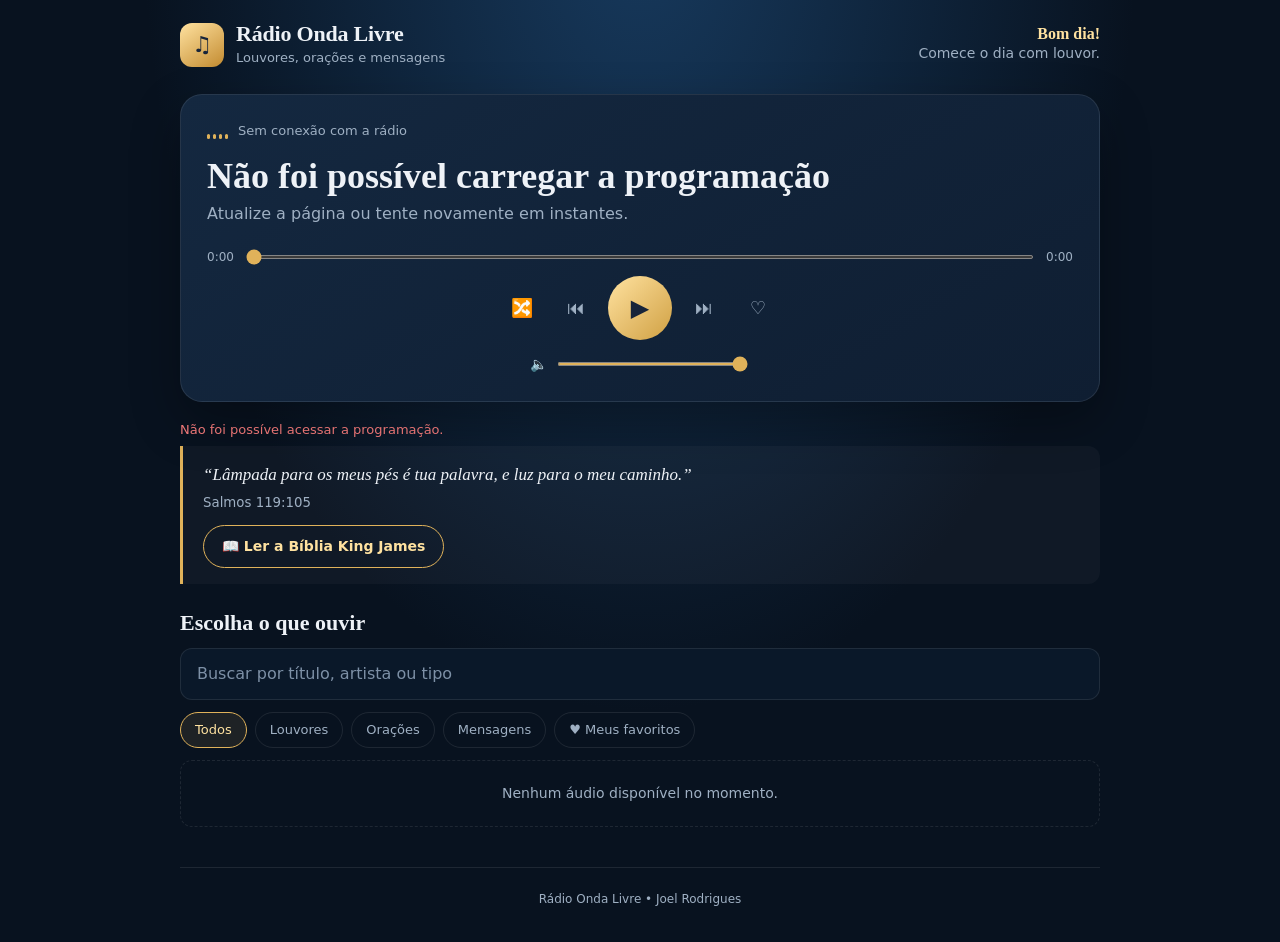
==== index.html @ a930288d "Update index.html" ====
<!DOCTYPE html>
<html lang="pt-BR">
<head>
<meta charset="UTF-8">
<meta name="viewport" content="width=device-width, initial-scale=1">
<title>Rádio Onda Livre</title>
<meta name="description" content="Rádio Onda Livre — louvores, orações e mensagens para fortalecer sua fé.">
<meta name="theme-color" content="#08121f">
<style>
:root{--bg:#08121f;--card:#0f1e32;--card2:#142840;--line:rgba(255,255,255,.09);--gold:#e0b25a;--gold2:#ffe2a0;--text:#eef2f7;--mute:#9fb0c3;--ok:#65dfa4;--err:#ff8080;--serif:Georgia,"Times New Roman",serif}
*{box-sizing:border-box}
html{scroll-behavior:smooth}
body{margin:0;background:radial-gradient(ellipse at 50% -10%,#173a5e 0,transparent 55%),var(--bg);color:var(--text);font:16px/1.5 system-ui,-apple-system,"Segoe UI",Roboto,Arial,sans-serif;min-height:100vh}
button,input{font:inherit;color:inherit}
button{cursor:pointer;border:0;background:none}
:focus-visible{outline:2px solid var(--gold2);outline-offset:3px}
.wrap{width:min(920px,calc(100% - 28px));margin:0 auto}
header{display:flex;align-items:center;justify-content:space-between;gap:12px;padding:22px 0 8px}
.marca{display:flex;align-items:center;gap:12px}
.logo{width:44px;height:44px;border-radius:12px;display:grid;place-items:center;background:linear-gradient(145deg,var(--gold2),#c38b30);color:#17243a;font-size:22px}
h1{margin:0;font:700 22px/1.1 var(--serif);letter-spacing:-.2px}
.sub{margin:2px 0 0;color:var(--mute);font-size:13px}
.saudacao{color:var(--mute);font-size:14px;text-align:right}
.saudacao b{display:block;color:var(--gold2);font:700 16px var(--serif)}

.player{position:relative;overflow:hidden;margin:18px 0;padding:26px;border:1px solid var(--line);border-radius:22px;background:linear-gradient(150deg,var(--card2),var(--card));box-shadow:0 20px 50px rgba(0,0,0,.3)}
.status{display:flex;align-items:center;gap:10px;color:var(--mute);font-size:13px}
.eq{display:flex;align-items:flex-end;gap:3px;height:18px}
.eq i{width:3px;height:30%;background:var(--gold);border-radius:2px}
.tocando .eq i{animation:eq 1s ease-in-out infinite}
.eq i:nth-child(2){animation-delay:-.4s!important}.eq i:nth-child(3){animation-delay:-.8s!important}.eq i:nth-child(4){animation-delay:-.2s!important}
@keyframes eq{50%{height:100%}}
.titulo{margin:16px 0 4px;font:700 clamp(24px,5vw,36px)/1.15 var(--serif);overflow-wrap:anywhere}
.artista{margin:0;color:var(--mute)}
.barra{display:flex;align-items:center;gap:10px;margin:22px 0 6px;color:var(--mute);font-size:12px;font-variant-numeric:tabular-nums}
input[type=range]{flex:1;height:4px;accent-color:var(--gold);cursor:pointer}
.controles{display:flex;align-items:center;justify-content:center;gap:10px;margin-top:10px}
.ic{width:44px;height:44px;border-radius:50%;display:grid;place-items:center;font-size:18px;color:var(--mute);transition:background .15s,color .15s}
.ic:hover{background:rgba(255,255,255,.07);color:var(--text)}
.ic.on{color:var(--gold2)}
.play{width:64px;height:64px;font-size:24px;color:#17243a;background:linear-gradient(135deg,var(--gold2),#d0a043)}
.play:hover{background:linear-gradient(135deg,#fff0c4,var(--gold));color:#17243a}
.vol{display:flex;align-items:center;gap:8px;max-width:220px;margin:14px auto 0;color:var(--mute);font-size:14px}
.aviso{display:none;margin-top:18px;padding:14px;border:1px solid rgba(224,178,90,.4);border-radius:12px;background:rgba(224,178,90,.08);font-size:14px;text-align:center}
.aviso.on{display:block}
.btn{padding:10px 18px;border-radius:999px;font-weight:700;color:#17243a;background:linear-gradient(135deg,var(--gold2),#d0a043)}
.aviso .btn{display:block;margin:10px auto 0}
.msg{min-height:20px;margin:0 0 6px;font-size:13px;color:var(--mute)}.msg.erro{color:var(--err)}

.versiculo{margin:0 0 26px;padding:16px 20px;border-left:3px solid var(--gold);background:rgba(255,255,255,.03);border-radius:0 12px 12px 0}
.versiculo p{margin:0;font:italic 17px/1.5 var(--serif)}
.versiculo small{display:block;margin-top:6px;color:var(--mute)}
.btn-biblia{display:inline-block;margin-top:12px;padding:10px 18px;border:1px solid var(--gold);border-radius:999px;color:var(--gold2);font-weight:700;font-size:14px;text-decoration:none;transition:background .15s,color .15s}
.btn-biblia:hover{background:var(--gold);color:#17243a}

.biblioteca h2{margin:0 0 12px;font:700 22px var(--serif)}
.busca{width:100%;padding:13px 16px;border:1px solid var(--line);border-radius:12px;background:#0a1829}
.busca::placeholder{color:#7d90a6}
.chips{display:flex;gap:8px;flex-wrap:wrap;margin:12px 0}
.chip{padding:7px 14px;border:1px solid var(--line);border-radius:999px;color:var(--mute);font-size:13px}
.chip.on{border-color:var(--gold);color:var(--gold2);background:rgba(224,178,90,.1)}
.lista{display:grid;gap:6px;margin:0;padding:0;list-style:none}
.item{display:flex;align-items:center;gap:12px;padding:10px 12px;border-radius:12px;border:1px solid transparent}
.item:hover{background:rgba(255,255,255,.04)}
.item.atual{background:rgba(224,178,90,.09);border-color:rgba(224,178,90,.35)}
.item .play-i{width:38px;height:38px;flex:0 0 38px;border-radius:50%;background:rgba(224,178,90,.14);color:var(--gold2);font-size:13px}
.item.atual .play-i{background:var(--gold);color:#17243a}
.txt{flex:1;min-width:0}
.txt strong{display:block;font-size:15px;overflow-wrap:anywhere}
.txt span{display:block;color:var(--mute);font-size:12px;overflow-wrap:anywhere}
.fav{color:var(--mute);font-size:18px;width:36px;height:36px}
.fav.on{color:var(--gold)}
.vazio{padding:22px;border:1px dashed var(--line);border-radius:12px;color:var(--mute);text-align:center;font-size:14px}
footer{margin-top:40px;padding:22px 0 34px;border-top:1px solid var(--line);color:var(--mute);font-size:12px;text-align:center}
@media(max-width:520px){.player{padding:20px}.saudacao{display:none}}
@media(prefers-reduced-motion:reduce){.tocando .eq i{animation:none;height:70%}}
</style>
</head>
<body>
<div class="wrap">
  <header>
    <div class="marca">
      <div class="logo" aria-hidden="true">♫</div>
      <div><h1>Rádio Onda Livre</h1><p class="sub">Louvores, orações e mensagens</p></div>
    </div>
    <div class="saudacao"><b id="saudacao">Olá!</b><span id="sugestao"></span></div>
  </header>

  <main>
    <section class="player" id="player" aria-label="Reprodutor">
      <div class="status"><span class="eq" aria-hidden="true"><i></i><i></i><i></i><i></i></span><span id="estado">Conectando à rádio…</span></div>
      <h2 class="titulo" id="titulo">Preparando a programação…</h2>
      <p class="artista" id="artista">Escolhendo algo especial para você.</p>

      <div class="barra">
        <span id="tAtual">0:00</span>
        <input type="range" id="progresso" min="0" max="100" value="0" step="0.1" aria-label="Progresso do áudio">
        <span id="tTotal">0:00</span>
      </div>

      <div class="controles">
        <button class="ic on" id="btnAleatorio" type="button" aria-label="Ordem aleatória" aria-pressed="true" title="Aleatório">🔀</button>
        <button class="ic" id="btnAnterior" type="button" aria-label="Anterior">⏮</button>
        <button class="ic play" id="btnPlay" type="button" aria-label="Tocar">▶</button>
        <button class="ic" id="btnProximo" type="button" aria-label="Próximo">⏭</button>
        <button class="ic" id="btnFavAtual" type="button" aria-label="Favoritar" title="Favoritar">♡</button>
      </div>
      <label class="vol">🔈 <input type="range" id="volume" min="0" max="1" step="0.05" value="1" aria-label="Volume"></label>

      <div class="aviso" id="aviso" role="status">O navegador pediu uma confirmação para iniciar o som.
        <button class="btn" id="btnAtivar" type="button">Ouvir agora</button>
      </div>
      <audio id="audio" preload="auto"></audio>
    </section>

    <p class="msg" id="msg" role="status" aria-live="polite"></p>

    <aside class="versiculo">
      <p>“Lâmpada para os meus pés é tua palavra, e luz para o meu caminho.”</p>
      <small>Salmos 119:105</small>
      <a class="btn-biblia" href="https://joeldisousa-dot.github.io/bibliakj/" target="_blank" rel="noopener noreferrer">📖 Ler a Bíblia King James</a>
    </aside>

    <section class="biblioteca" aria-label="Biblioteca de áudios">
      <h2>Escolha o que ouvir</h2>
      <input class="busca" id="busca" type="search" placeholder="Buscar por título, artista ou tipo" autocomplete="off" aria-label="Buscar áudios">
      <div class="chips" id="chips">
        <button class="chip on" type="button" data-f="todos">Todos</button>
        <button class="chip" type="button" data-f="musica">Louvores</button>
        <button class="chip" type="button" data-f="oracao">Orações</button>
        <button class="chip" type="button" data-f="mensagem">Mensagens</button>
        <button class="chip" type="button" data-f="fav">♥ Meus favoritos</button>
      </div>
      <ul class="lista" id="lista"><li class="vazio">Carregando áudios…</li></ul>
    </section>
  </main>

  <footer>Rádio Onda Livre • Joel Rodrigues</footer>
</div>

<script>
"use strict";
const URL_API = "https://script.google.com/macros/s/AKfycbxhGy5lnk2Y1dIdpKEzZMvjmAFoS-oql8m-Eh6ZuwatyvRleaaqUbBvfkv825EbWWdC7g/exec";
const $ = id => document.getElementById(id);
const audio = $("audio");

let lista = [], atual = -1, filtro = "todos", aleatorio = true;
let historico = [], restantes = [], falhas = 0, hb = null, tocouAlgo = false;

/* ---------- Utilidades ---------- */
const norm = v => String(v ?? "").normalize("NFD").replace(/[\u0300-\u036f]/g, "").trim().toLowerCase();
const esc = v => String(v ?? "").replace(/[&<>"']/g, c => ({"&":"&amp;","<":"&lt;",">":"&gt;",'"':"&quot;","'":"&#39;"}[c]));
const pick = (o, nomes, pad) => { for (const n of nomes) if (o && o[n] != null && String(o[n]).trim() !== "") return o[n]; return pad; };
const fmt = s => isFinite(s) ? Math.floor(s / 60) + ":" + String(Math.floor(s % 60)).padStart(2, "0") : "0:00";
const status = (t, tipo) => { $("msg").textContent = t || ""; $("msg").className = "msg" + (tipo ? " " + tipo : ""); };

function guardar(chave, valor) { try { localStorage.setItem(chave, JSON.stringify(valor)); } catch (e) {} }
function ler(chave, pad) { try { const v = localStorage.getItem(chave); return v == null ? pad : JSON.parse(v); } catch (e) { return pad; } }

let favoritos = new Set(ler("rol_fav", []));
const sessao = (() => { try { let s = sessionStorage.getItem("rol_sessao"); if (!s) { s = "sessao_" + Date.now().toString(36) + Math.random().toString(36).slice(2, 8); sessionStorage.setItem("rol_sessao", s); } return s; } catch (e) { return "sessao_" + Date.now().toString(36); } })();

/* ---------- Saudação dinâmica ---------- */
(function saudar() {
  const h = new Date().getHours();
  const [oi, dica] = h < 5 ? ["Boa madrugada", "Um momento de paz na madrugada."]
    : h < 12 ? ["Bom dia", "Comece o dia com louvor."]
    : h < 18 ? ["Boa tarde", "Uma pausa para renovar a fé."]
    : ["Boa noite", "Feche o dia em oração."];
  $("saudacao").textContent = oi + "!";
  $("sugestao").textContent = dica;
})();

/* ---------- API (JSONP) ---------- */
function api(acao, params, ok, fail) {
  const cb = "cb_" + Date.now() + "_" + Math.random().toString(36).slice(2, 7);
  const s = document.createElement("script");
  const q = new URLSearchParams({ acao, callback: cb, ...params });
  let fim = false;
  const limpar = () => { clearTimeout(t); s.remove(); delete window[cb]; };
  const t = setTimeout(() => { if (!fim) { fim = true; limpar(); fail && fail(new Error("Tempo esgotado ao consultar a programação.")); } }, 15000);
  window[cb] = r => { if (fim) return; fim = true; limpar(); ok && ok(r); };
  s.onerror = () => { if (fim) return; fim = true; limpar(); fail && fail(new Error("Não foi possível acessar a programação.")); };
  s.src = URL_API + (URL_API.includes("?") ? "&" : "?") + q;
  document.head.appendChild(s);
}
function evento(ev, item) {
  api("registrarEvento", { id: sessao, evento: ev, audioId: item ? item.id : "", titulo: item ? item.titulo : "Acesso à Rádio Onda Livre", sessao });
}

/* ---------- Dados ---------- */
function categoria(tipo) {
  const c = norm(tipo);
  if (/oracao|prece|intercessao/.test(c)) return "oracao";
  if (/mensagem|pregacao|palavra|estudo|reflexao|sermao/.test(c)) return "mensagem";
  return "musica";
}
function urlAudio(u) {
  u = String(u || "").trim();
  if (!u) return "";
  const m = u.match(/drive\.google\.com\/file\/d\/([^/?]+)/i) || (u.includes("drive.google.com") && u.match(/[?&]id=([^&]+)/i));
  return m ? "https://drive.google.com/uc?export=download&id=" + m[1] : u;
}
function normalizar(it, i) {
  const tipo = String(pick(it, ["Tipo", "tipo", "Categoria", "categoria", "tipoAudio", "tipo_audio"], "Música"));
  const ativo = norm(pick(it, ["Ativo", "ativo", "Status", "status"], "sim"));
  return {
    id: String(pick(it, ["ID", "id", "Codigo", "Código", "codigo", "AudioID", "audioId"], "audio_" + i)),
    titulo: String(pick(it, ["Título", "titulo", "Nome", "nome", "title"], "Áudio " + (i + 1))),
    artista: String(pick(it, ["Artista", "artista", "Autor", "autor", "Cantor", "cantor"], "Rádio Onda Livre")),
    tipo, cat: categoria(tipo),
    url: urlAudio(pick(it, ["URL", "Url", "url", "Link", "link", "Arquivo", "arquivo"], "")),
    ativo: !["nao", "false", "0", "inativo", "inativa", "desativado", "desativada"].includes(ativo),
    ordem: Number(pick(it, ["Ordem", "ordem", "Posição", "posicao"], i))
  };
}
function extrair(r) {
  if (Array.isArray(r)) return r;
  if (!r || typeof r !== "object") return [];
  return [r.playlist, r.dados, r.audios, r.lista, r.resultado, r.data].find(Array.isArray) || [];
}
function carregar() {
  status("Carregando a programação…");
  const usar = r => {
    const itens = extrair(r);
    return itens.length ? (iniciar(itens), true) : false;
  };
  api("playlist", {}, r => { if (!usar(r)) antiga(); }, antiga);
  function antiga() {
    api("listarPlaylist", {}, r => { if (!usar(r)) falhar(new Error("A programação não retornou áudios.")); }, falhar);
  }
}
function falhar(e) {
  $("titulo").textContent = "Não foi possível carregar a programação";
  $("artista").textContent = "Atualize a página ou tente novamente em instantes.";
  $("estado").textContent = "Sem conexão com a rádio";
  $("lista").innerHTML = '<li class="vazio">Nenhum áudio disponível no momento.</li>';
  status(e && e.message, "erro");
}

/* ---------- Início: áudio aleatório ---------- */
function iniciar(itens) {
  lista = itens.map(normalizar).filter(a => a.ativo && a.url).sort((a, b) => a.ordem - b.ordem);
  if (!lista.length) return falhar(new Error("Não há áudios ativos com endereço válido."));
  status("");
  renderizar();
  evento("ACESSO");
  // Começa por um louvor sorteado (se houver); demais seguem a ordem aleatória.
  const musicas = lista.map((a, i) => i).filter(i => lista[i].cat === "musica");
  const base = musicas.length ? musicas : lista.map((a, i) => i);
  tocar(base[Math.floor(Math.random() * base.length)], true);
}

/* ---------- Reprodução ---------- */
function sortearProximo() {
  if (lista.length === 1) return 0;
  if (!restantes.length) restantes = lista.map((a, i) => i).filter(i => i !== atual);
  const k = Math.floor(Math.random() * restantes.length);
  return restantes.splice(k, 1)[0];
}
function tocar(i, auto) {
  if (i < 0 || i >= lista.length) return;
  const it = lista[i];
  if (i !== atual) {
    if (atual >= 0) historico.push(atual);
    if (historico.length > 50) historico.shift();
    restantes = restantes.filter(x => x !== i);
    atual = i;
    audio.src = it.url;
    $("titulo").textContent = it.titulo;
    $("artista").textContent = it.artista + " · " + it.tipo;
    $("progresso").value = 0; $("tAtual").textContent = "0:00"; $("tTotal").textContent = "0:00";
    if ("mediaSession" in navigator) navigator.mediaSession.metadata = new MediaMetadata({ title: it.titulo, artist: it.artista, album: "Rádio Onda Livre" });
    marcar();
  }
  $("estado").textContent = "Iniciando…";
  const p = audio.play();
  if (p && p.then) p.then(() => {
    $("aviso").classList.remove("on");
    if (!tocouAlgo || !auto) evento("PLAY", it);
    tocouAlgo = true;
  }).catch(() => {
    $("aviso").classList.add("on");
    $("estado").textContent = auto ? "Toque para começar a ouvir" : "Não foi possível iniciar o áudio";
    esperarGesto();
  });
}
function proximo() {
  if (!lista.length) return;
  tocar(aleatorio ? sortearProximo() : (atual + 1) % lista.length, false);
}
function anterior() {
  if (!lista.length) return;
  if (audio.currentTime > 4) { audio.currentTime = 0; return; }
  const h = historico.pop();
  if (h != null) { const cur = atual; atual = -1; tocar(h, false); restantes.push(cur); historico.pop(); }
  else tocar((atual - 1 + lista.length) % lista.length, false);
}
// Se o navegador bloquear o autoplay, o primeiro toque em qualquer lugar inicia a rádio.
function esperarGesto() {
  const go = e => {
    if (e.target.closest && e.target.closest("#player,.chip,.item,input,a")) { if (e.target.closest("#player")) {} }
    document.removeEventListener("pointerdown", go, true);
    document.removeEventListener("keydown", go, true);
    if (audio.paused && !tocouAlgo && atual >= 0) audio.play().then(() => { $("aviso").classList.remove("on"); tocouAlgo = true; evento("PLAY", lista[atual]); }).catch(() => {});
  };
  document.addEventListener("pointerdown", go, true);
  document.addEventListener("keydown", go, true);
}

/* ---------- Interface ---------- */
function marcar() {
  document.querySelectorAll(".item").forEach(li => {
    const on = Number(li.dataset.i) === atual;
    li.classList.toggle("atual", on);
    li.querySelector(".play-i").textContent = on && !audio.paused ? "❚❚" : "▶";
  });
  const fav = atual >= 0 && favoritos.has(lista[atual].id);
  $("btnFavAtual").textContent = fav ? "♥" : "♡";
  $("btnFavAtual").classList.toggle("on", fav);
}
function renderizar() {
  const termo = norm($("busca").value);
  const itens = lista.map((a, i) => ({ a, i })).filter(({ a }) =>
    (filtro === "todos" || (filtro === "fav" ? favoritos.has(a.id) : a.cat === filtro)) &&
    (!termo || norm(a.titulo + " " + a.artista + " " + a.tipo).includes(termo)));
  $("lista").innerHTML = itens.length ? itens.map(({ a, i }) => `
    <li class="item" data-i="${i}">
      <button class="play-i" type="button" data-play="${i}" aria-label="Tocar ${esc(a.titulo)}">▶</button>
      <div class="txt"><strong>${esc(a.titulo)}</strong><span>${esc(a.artista)} · ${esc(a.tipo)}</span></div>
      <button class="fav ${favoritos.has(a.id) ? "on" : ""}" type="button" data-fav="${i}" aria-label="Favoritar ${esc(a.titulo)}">${favoritos.has(a.id) ? "♥" : "♡"}</button>
    </li>`).join("")
    : `<li class="vazio">${filtro === "fav" ? "Toque no ♡ de um áudio para guardá-lo aqui." : "Nenhum áudio encontrado."}</li>`;
  marcar();
}
function alternarFav(i) {
  const id = lista[i].id;
  favoritos.has(id) ? favoritos.delete(id) : favoritos.add(id);
  guardar("rol_fav", [...favoritos]);
  renderizar();
}

$("lista").addEventListener("click", e => {
  const p = e.target.closest("[data-play]"), f = e.target.closest("[data-fav]");
  if (f) return alternarFav(Number(f.dataset.fav));
  if (p) {
    const i = Number(p.dataset.play);
    i === atual && !audio.paused ? audio.pause() : tocar(i, false);
  }
});
$("chips").addEventListener("click", e => {
  const c = e.target.closest("[data-f]"); if (!c) return;
  filtro = c.dataset.f;
  document.querySelectorAll(".chip").forEach(x => x.classList.toggle("on", x === c));
  renderizar();
});
$("busca").addEventListener("input", renderizar);
$("btnPlay").addEventListener("click", () => { if (atual < 0) return; audio.paused ? tocar(atual, false) : audio.pause(); });
$("btnProximo").addEventListener("click", proximo);
$("btnAnterior").addEventListener("click", anterior);
$("btnAtivar").addEventListener("click", () => atual >= 0 && tocar(atual, false));
$("btnFavAtual").addEventListener("click", () => atual >= 0 && alternarFav(atual));
$("btnAleatorio").addEventListener("click", e => {
  aleatorio = !aleatorio; guardar("rol_aleatorio", aleatorio);
  e.currentTarget.classList.toggle("on", aleatorio);
  e.currentTarget.setAttribute("aria-pressed", aleatorio);
});
$("progresso").addEventListener("input", e => { if (audio.duration) audio.currentTime = audio.duration * e.target.value / 100; });
$("volume").addEventListener("input", e => { audio.volume = Number(e.target.value); guardar("rol_volume", audio.volume); });

audio.addEventListener("timeupdate", () => {
  if (audio.duration) $("progresso").value = audio.currentTime / audio.duration * 100;
  $("tAtual").textContent = fmt(audio.currentTime);
});
audio.addEventListener("loadedmetadata", () => $("tTotal").textContent = fmt(audio.duration));
audio.addEventListener("play", () => {
  falhas = 0;
  $("player").classList.add("tocando");
  $("estado").textContent = "Tocando agora";
  $("btnPlay").textContent = "❚❚"; $("btnPlay").setAttribute("aria-label", "Pausar");
  clearInterval(hb);
  hb = setInterval(() => { if (!audio.paused && atual >= 0) evento("HEARTBEAT", lista[atual]); }, 60000);
  marcar();
});
audio.addEventListener("pause", () => {
  if (audio.ended) return;
  $("player").classList.remove("tocando");
  $("estado").textContent = "Pausado";
  $("btnPlay").textContent = "▶"; $("btnPlay").setAttribute("aria-label", "Tocar");
  clearInterval(hb);
  if (atual >= 0) evento("PAUSE", lista[atual]);
  marcar();
});
audio.addEventListener("ended", () => { if (atual >= 0) evento("FIM", lista[atual]); proximo(); });
audio.addEventListener("error", () => {
  if (!audio.currentSrc) return;
  falhas++;
  $("estado").textContent = "Arquivo indisponível";
  if (falhas < 4 && lista.length > 1) { status("Um áudio não pôde ser carregado. Passando para o próximo…", "erro"); setTimeout(proximo, 800); }
  else status("Não foi possível reproduzir. Confira se os links estão públicos e em formato compatível.", "erro");
});

if ("mediaSession" in navigator) {
  navigator.mediaSession.setActionHandler("play", () => audio.play());
  navigator.mediaSession.setActionHandler("pause", () => audio.pause());
  navigator.mediaSession.setActionHandler("nexttrack", proximo);
  navigator.mediaSession.setActionHandler("previoustrack", anterior);
}

/* ---------- Preferências do visitante e início ---------- */
aleatorio = ler("rol_aleatorio", true);
$("btnAleatorio").classList.toggle("on", aleatorio);
$("btnAleatorio").setAttribute("aria-pressed", aleatorio);
audio.volume = Math.min(1, Math.max(0, Number(ler("rol_volume", 1))));
$("volume").value = audio.volume;
carregar();
</script>
</body>
</html>
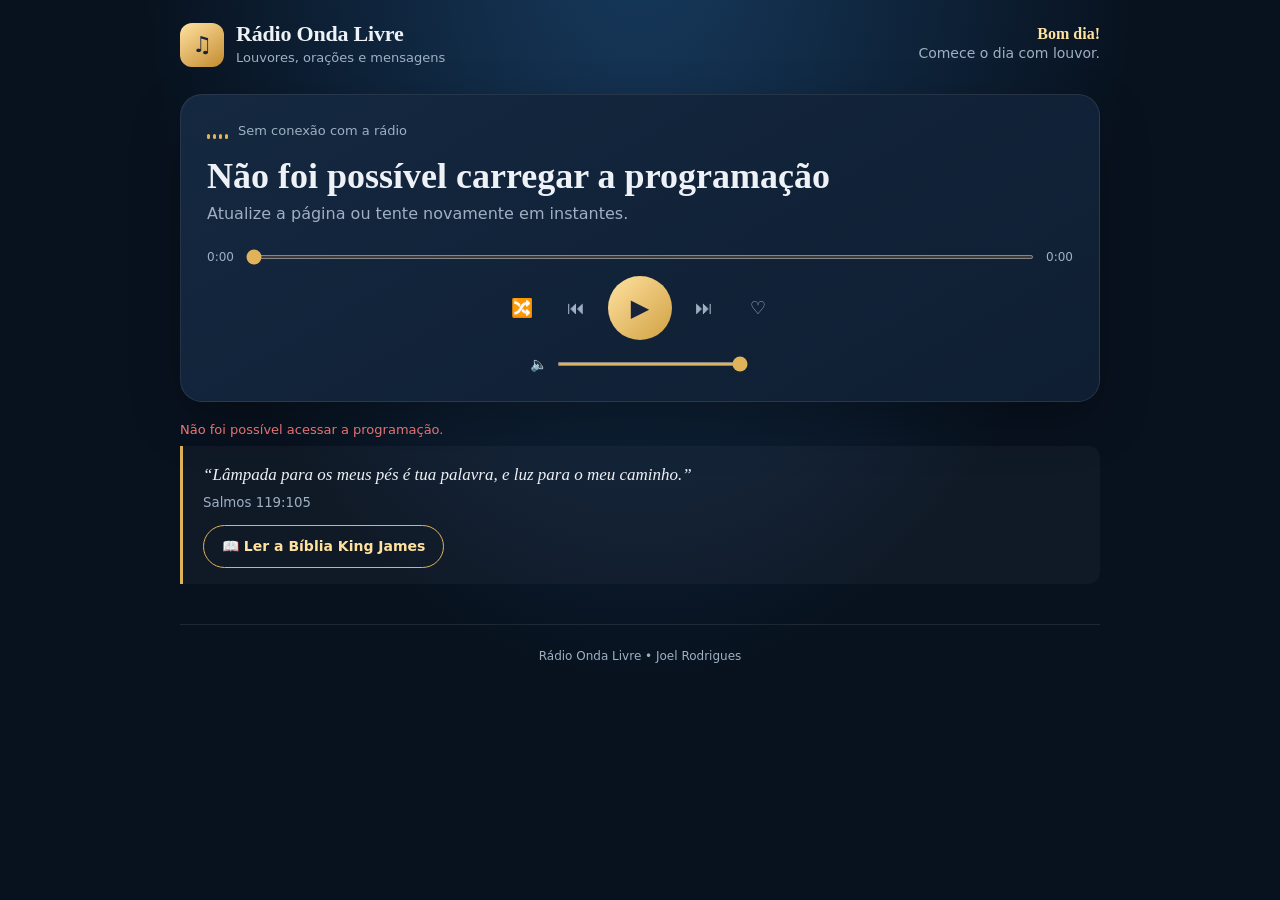
==== commit 923113c4: "Update index.html" ====
--- a/index.html
+++ b/index.html
@@ -8,412 +8,71 @@
 <meta name="theme-color" content="#08121f">
 <style>
 :root{--bg:#08121f;--card:#0f1e32;--card2:#142840;--line:rgba(255,255,255,.09);--gold:#e0b25a;--gold2:#ffe2a0;--text:#eef2f7;--mute:#9fb0c3;--ok:#65dfa4;--err:#ff8080;--serif:Georgia,"Times New Roman",serif}
-*{box-sizing:border-box}
-html{scroll-behavior:smooth}
-body{margin:0;background:radial-gradient(ellipse at 50% -10%,#173a5e 0,transparent 55%),var(--bg);color:var(--text);font:16px/1.5 system-ui,-apple-system,"Segoe UI",Roboto,Arial,sans-serif;min-height:100vh}
-button,input{font:inherit;color:inherit}
-button{cursor:pointer;border:0;background:none}
-:focus-visible{outline:2px solid var(--gold2);outline-offset:3px}
-.wrap{width:min(920px,calc(100% - 28px));margin:0 auto}
-header{display:flex;align-items:center;justify-content:space-between;gap:12px;padding:22px 0 8px}
-.marca{display:flex;align-items:center;gap:12px}
-.logo{width:44px;height:44px;border-radius:12px;display:grid;place-items:center;background:linear-gradient(145deg,var(--gold2),#c38b30);color:#17243a;font-size:22px}
-h1{margin:0;font:700 22px/1.1 var(--serif);letter-spacing:-.2px}
-.sub{margin:2px 0 0;color:var(--mute);font-size:13px}
-.saudacao{color:var(--mute);font-size:14px;text-align:right}
-.saudacao b{display:block;color:var(--gold2);font:700 16px var(--serif)}
-
-.player{position:relative;overflow:hidden;margin:18px 0;padding:26px;border:1px solid var(--line);border-radius:22px;background:linear-gradient(150deg,var(--card2),var(--card));box-shadow:0 20px 50px rgba(0,0,0,.3)}
-.status{display:flex;align-items:center;gap:10px;color:var(--mute);font-size:13px}
-.eq{display:flex;align-items:flex-end;gap:3px;height:18px}
-.eq i{width:3px;height:30%;background:var(--gold);border-radius:2px}
-.tocando .eq i{animation:eq 1s ease-in-out infinite}
-.eq i:nth-child(2){animation-delay:-.4s!important}.eq i:nth-child(3){animation-delay:-.8s!important}.eq i:nth-child(4){animation-delay:-.2s!important}
-@keyframes eq{50%{height:100%}}
-.titulo{margin:16px 0 4px;font:700 clamp(24px,5vw,36px)/1.15 var(--serif);overflow-wrap:anywhere}
-.artista{margin:0;color:var(--mute)}
-.barra{display:flex;align-items:center;gap:10px;margin:22px 0 6px;color:var(--mute);font-size:12px;font-variant-numeric:tabular-nums}
-input[type=range]{flex:1;height:4px;accent-color:var(--gold);cursor:pointer}
-.controles{display:flex;align-items:center;justify-content:center;gap:10px;margin-top:10px}
-.ic{width:44px;height:44px;border-radius:50%;display:grid;place-items:center;font-size:18px;color:var(--mute);transition:background .15s,color .15s}
-.ic:hover{background:rgba(255,255,255,.07);color:var(--text)}
-.ic.on{color:var(--gold2)}
-.play{width:64px;height:64px;font-size:24px;color:#17243a;background:linear-gradient(135deg,var(--gold2),#d0a043)}
-.play:hover{background:linear-gradient(135deg,#fff0c4,var(--gold));color:#17243a}
-.vol{display:flex;align-items:center;gap:8px;max-width:220px;margin:14px auto 0;color:var(--mute);font-size:14px}
-.aviso{display:none;margin-top:18px;padding:14px;border:1px solid rgba(224,178,90,.4);border-radius:12px;background:rgba(224,178,90,.08);font-size:14px;text-align:center}
-.aviso.on{display:block}
-.btn{padding:10px 18px;border-radius:999px;font-weight:700;color:#17243a;background:linear-gradient(135deg,var(--gold2),#d0a043)}
-.aviso .btn{display:block;margin:10px auto 0}
-.msg{min-height:20px;margin:0 0 6px;font-size:13px;color:var(--mute)}.msg.erro{color:var(--err)}
-
-.versiculo{margin:0 0 26px;padding:16px 20px;border-left:3px solid var(--gold);background:rgba(255,255,255,.03);border-radius:0 12px 12px 0}
-.versiculo p{margin:0;font:italic 17px/1.5 var(--serif)}
-.versiculo small{display:block;margin-top:6px;color:var(--mute)}
-.btn-biblia{display:inline-block;margin-top:12px;padding:10px 18px;border:1px solid var(--gold);border-radius:999px;color:var(--gold2);font-weight:700;font-size:14px;text-decoration:none;transition:background .15s,color .15s}
-.btn-biblia:hover{background:var(--gold);color:#17243a}
-
-.biblioteca h2{margin:0 0 12px;font:700 22px var(--serif)}
-.busca{width:100%;padding:13px 16px;border:1px solid var(--line);border-radius:12px;background:#0a1829}
-.busca::placeholder{color:#7d90a6}
-.chips{display:flex;gap:8px;flex-wrap:wrap;margin:12px 0}
-.chip{padding:7px 14px;border:1px solid var(--line);border-radius:999px;color:var(--mute);font-size:13px}
-.chip.on{border-color:var(--gold);color:var(--gold2);background:rgba(224,178,90,.1)}
-.lista{display:grid;gap:6px;margin:0;padding:0;list-style:none}
-.item{display:flex;align-items:center;gap:12px;padding:10px 12px;border-radius:12px;border:1px solid transparent}
-.item:hover{background:rgba(255,255,255,.04)}
-.item.atual{background:rgba(224,178,90,.09);border-color:rgba(224,178,90,.35)}
-.item .play-i{width:38px;height:38px;flex:0 0 38px;border-radius:50%;background:rgba(224,178,90,.14);color:var(--gold2);font-size:13px}
-.item.atual .play-i{background:var(--gold);color:#17243a}
-.txt{flex:1;min-width:0}
-.txt strong{display:block;font-size:15px;overflow-wrap:anywhere}
-.txt span{display:block;color:var(--mute);font-size:12px;overflow-wrap:anywhere}
-.fav{color:var(--mute);font-size:18px;width:36px;height:36px}
-.fav.on{color:var(--gold)}
-.vazio{padding:22px;border:1px dashed var(--line);border-radius:12px;color:var(--mute);text-align:center;font-size:14px}
-footer{margin-top:40px;padding:22px 0 34px;border-top:1px solid var(--line);color:var(--mute);font-size:12px;text-align:center}
-@media(max-width:520px){.player{padding:20px}.saudacao{display:none}}
-@media(prefers-reduced-motion:reduce){.tocando .eq i{animation:none;height:70%}}
+*{box-sizing:border-box}html{scroll-behavior:smooth}body{margin:0;background:radial-gradient(ellipse at 50% -10%,#173a5e 0,transparent 55%),var(--bg);color:var(--text);font:16px/1.5 system-ui,-apple-system,"Segoe UI",Roboto,Arial,sans-serif;min-height:100vh}button,input{font:inherit;color:inherit}button{cursor:pointer;border:0;background:none}:focus-visible{outline:2px solid var(--gold2);outline-offset:3px}.wrap{width:min(920px,calc(100% - 28px));margin:0 auto}header{display:flex;align-items:center;justify-content:space-between;gap:12px;padding:22px 0 8px}.marca{display:flex;align-items:center;gap:12px}.logo{width:44px;height:44px;border-radius:12px;display:grid;place-items:center;background:linear-gradient(145deg,var(--gold2),#c38b30);color:#17243a;font-size:22px}h1{margin:0;font:700 22px/1.1 var(--serif);letter-spacing:-.2px}.sub{margin:2px 0 0;color:var(--mute);font-size:13px}.saudacao{color:var(--mute);font-size:14px;text-align:right}.saudacao b{display:block;color:var(--gold2);font:700 16px var(--serif)}
+.player{position:relative;overflow:hidden;margin:18px 0;padding:26px;border:1px solid var(--line);border-radius:22px;background:linear-gradient(150deg,var(--card2),var(--card));box-shadow:0 20px 50px rgba(0,0,0,.3)}.status{display:flex;align-items:center;gap:10px;color:var(--mute);font-size:13px}.eq{display:flex;align-items:flex-end;gap:3px;height:18px}.eq i{width:3px;height:30%;background:var(--gold);border-radius:2px}.tocando .eq i{animation:eq 1s ease-in-out infinite}.eq i:nth-child(2){animation-delay:-.4s!important}.eq i:nth-child(3){animation-delay:-.8s!important}.eq i:nth-child(4){animation-delay:-.2s!important}@keyframes eq{50%{height:100%}}.titulo{margin:16px 0 4px;font:700 clamp(24px,5vw,36px)/1.15 var(--serif);overflow-wrap:anywhere}.artista{margin:0;color:var(--mute)}.barra{display:flex;align-items:center;gap:10px;margin:22px 0 6px;color:var(--mute);font-size:12px;font-variant-numeric:tabular-nums}input[type=range]{flex:1;height:4px;accent-color:var(--gold);cursor:pointer}.controles{display:flex;align-items:center;justify-content:center;gap:10px;margin-top:10px}.ic{width:44px;height:44px;border-radius:50%;display:grid;place-items:center;font-size:18px;color:var(--mute);transition:background .15s,color .15s}.ic:hover{background:rgba(255,255,255,.07);color:var(--text)}.ic.on{color:var(--gold2)}.play{width:64px;height:64px;font-size:24px;color:#17243a;background:linear-gradient(135deg,var(--gold2),#d0a043)}.play:hover{background:linear-gradient(135deg,#fff0c4,var(--gold));color:#17243a}.vol{display:flex;align-items:center;gap:8px;max-width:220px;margin:14px auto 0;color:var(--mute);font-size:14px}.aviso{display:none;margin-top:18px;padding:14px;border:1px solid rgba(224,178,90,.4);border-radius:12px;background:rgba(224,178,90,.08);font-size:14px;text-align:center}.aviso.on{display:block}.btn{padding:10px 18px;border-radius:999px;font-weight:700;color:#17243a;background:linear-gradient(135deg,var(--gold2),#d0a043)}.aviso .btn{display:block;margin:10px auto 0}.msg{min-height:20px;margin:0 0 6px;font-size:13px;color:var(--mute)}.msg.erro{color:var(--err)}
+.versiculo{margin:0 0 26px;padding:16px 20px;border-left:3px solid var(--gold);background:rgba(255,255,255,.03);border-radius:0 12px 12px 0}.versiculo p{margin:0;font:italic 17px/1.5 var(--serif)}.versiculo small{display:block;margin-top:6px;color:var(--mute)}.btn-biblia{display:inline-block;margin-top:12px;padding:10px 18px;border:1px solid var(--gold);border-radius:999px;color:var(--gold2);font-weight:700;font-size:14px;text-decoration:none;transition:background .15s,color .15s}.btn-biblia:hover{background:var(--gold);color:#17243a}footer{margin-top:40px;padding:22px 0 34px;border-top:1px solid var(--line);color:var(--mute);font-size:12px;text-align:center}@media(max-width:520px){.player{padding:20px}.saudacao{display:none}}@media(prefers-reduced-motion:reduce){.tocando .eq i{animation:none;height:70%}}
 </style>
 </head>
 <body>
 <div class="wrap">
-  <header>
-    <div class="marca">
-      <div class="logo" aria-hidden="true">♫</div>
-      <div><h1>Rádio Onda Livre</h1><p class="sub">Louvores, orações e mensagens</p></div>
-    </div>
-    <div class="saudacao"><b id="saudacao">Olá!</b><span id="sugestao"></span></div>
-  </header>
-
-  <main>
-    <section class="player" id="player" aria-label="Reprodutor">
-      <div class="status"><span class="eq" aria-hidden="true"><i></i><i></i><i></i><i></i></span><span id="estado">Conectando à rádio…</span></div>
-      <h2 class="titulo" id="titulo">Preparando a programação…</h2>
-      <p class="artista" id="artista">Escolhendo algo especial para você.</p>
-
-      <div class="barra">
-        <span id="tAtual">0:00</span>
-        <input type="range" id="progresso" min="0" max="100" value="0" step="0.1" aria-label="Progresso do áudio">
-        <span id="tTotal">0:00</span>
-      </div>
-
-      <div class="controles">
-        <button class="ic on" id="btnAleatorio" type="button" aria-label="Ordem aleatória" aria-pressed="true" title="Aleatório">🔀</button>
-        <button class="ic" id="btnAnterior" type="button" aria-label="Anterior">⏮</button>
-        <button class="ic play" id="btnPlay" type="button" aria-label="Tocar">▶</button>
-        <button class="ic" id="btnProximo" type="button" aria-label="Próximo">⏭</button>
-        <button class="ic" id="btnFavAtual" type="button" aria-label="Favoritar" title="Favoritar">♡</button>
-      </div>
-      <label class="vol">🔈 <input type="range" id="volume" min="0" max="1" step="0.05" value="1" aria-label="Volume"></label>
-
-      <div class="aviso" id="aviso" role="status">O navegador pediu uma confirmação para iniciar o som.
-        <button class="btn" id="btnAtivar" type="button">Ouvir agora</button>
-      </div>
-      <audio id="audio" preload="auto"></audio>
-    </section>
-
-    <p class="msg" id="msg" role="status" aria-live="polite"></p>
-
-    <aside class="versiculo">
-      <p>“Lâmpada para os meus pés é tua palavra, e luz para o meu caminho.”</p>
-      <small>Salmos 119:105</small>
-      <a class="btn-biblia" href="https://joeldisousa-dot.github.io/bibliakj/" target="_blank" rel="noopener noreferrer">📖 Ler a Bíblia King James</a>
-    </aside>
-
-    <section class="biblioteca" aria-label="Biblioteca de áudios">
-      <h2>Escolha o que ouvir</h2>
-      <input class="busca" id="busca" type="search" placeholder="Buscar por título, artista ou tipo" autocomplete="off" aria-label="Buscar áudios">
-      <div class="chips" id="chips">
-        <button class="chip on" type="button" data-f="todos">Todos</button>
-        <button class="chip" type="button" data-f="musica">Louvores</button>
-        <button class="chip" type="button" data-f="oracao">Orações</button>
-        <button class="chip" type="button" data-f="mensagem">Mensagens</button>
-        <button class="chip" type="button" data-f="fav">♥ Meus favoritos</button>
-      </div>
-      <ul class="lista" id="lista"><li class="vazio">Carregando áudios…</li></ul>
-    </section>
-  </main>
-
-  <footer>Rádio Onda Livre • Joel Rodrigues</footer>
+<header><div class="marca"><div class="logo" aria-hidden="true">♫</div><div><h1>Rádio Onda Livre</h1><p class="sub">Louvores, orações e mensagens</p></div></div><div class="saudacao"><b id="saudacao">Olá!</b><span id="sugestao"></span></div></header>
+<main>
+<section class="player" id="player" aria-label="Reprodutor de áudio">
+<div class="status"><span class="eq" aria-hidden="true"><i></i><i></i><i></i><i></i></span><span id="estado">Conectando à rádio…</span></div>
+<h2 class="titulo" id="titulo">Preparando a programação…</h2><p class="artista" id="artista">Escolhendo algo especial para você.</p>
+<div class="barra"><span id="tAtual">0:00</span><input type="range" id="progresso" min="0" max="100" value="0" step="0.1" aria-label="Progresso do áudio"><span id="tTotal">0:00</span></div>
+<div class="controles"><button class="ic on" id="btnAleatorio" type="button" aria-label="Ordem aleatória" aria-pressed="true" title="Aleatório">🔀</button><button class="ic" id="btnAnterior" type="button" aria-label="Anterior">⏮</button><button class="ic play" id="btnPlay" type="button" aria-label="Tocar">▶</button><button class="ic" id="btnProximo" type="button" aria-label="Próximo">⏭</button><button class="ic" id="btnFavAtual" type="button" aria-label="Favoritar faixa atual" title="Favoritar faixa atual">♡</button></div>
+<label class="vol">🔈 <input type="range" id="volume" min="0" max="1" step="0.05" value="1" aria-label="Volume"></label>
+<div class="aviso" id="aviso" role="status">O navegador pediu uma confirmação para iniciar o som.<button class="btn" id="btnAtivar" type="button">Ouvir agora</button></div><audio id="audio" preload="auto" playsinline></audio>
+</section>
+<p class="msg" id="msg" role="status" aria-live="polite"></p>
+<aside class="versiculo"><p>“Lâmpada para os meus pés é tua palavra, e luz para o meu caminho.”</p><small>Salmos 119:105</small><a class="btn-biblia" href="https://joeldisousa-dot.github.io/bibliakj/" target="_blank" rel="noopener noreferrer">📖 Ler a Bíblia King James</a></aside>
+</main><footer>Rádio Onda Livre • Joel Rodrigues</footer>
 </div>
-
 <script>
 "use strict";
-const URL_API = "https://script.google.com/macros/s/AKfycbxhGy5lnk2Y1dIdpKEzZMvjmAFoS-oql8m-Eh6ZuwatyvRleaaqUbBvfkv825EbWWdC7g/exec";
-const $ = id => document.getElementById(id);
-const audio = $("audio");
-
-let lista = [], atual = -1, filtro = "todos", aleatorio = true;
-let historico = [], restantes = [], falhas = 0, hb = null, tocouAlgo = false;
-
-/* ---------- Utilidades ---------- */
-const norm = v => String(v ?? "").normalize("NFD").replace(/[\u0300-\u036f]/g, "").trim().toLowerCase();
-const esc = v => String(v ?? "").replace(/[&<>"']/g, c => ({"&":"&amp;","<":"&lt;",">":"&gt;",'"':"&quot;","'":"&#39;"}[c]));
-const pick = (o, nomes, pad) => { for (const n of nomes) if (o && o[n] != null && String(o[n]).trim() !== "") return o[n]; return pad; };
-const fmt = s => isFinite(s) ? Math.floor(s / 60) + ":" + String(Math.floor(s % 60)).padStart(2, "0") : "0:00";
-const status = (t, tipo) => { $("msg").textContent = t || ""; $("msg").className = "msg" + (tipo ? " " + tipo : ""); };
-
-function guardar(chave, valor) { try { localStorage.setItem(chave, JSON.stringify(valor)); } catch (e) {} }
-function ler(chave, pad) { try { const v = localStorage.getItem(chave); return v == null ? pad : JSON.parse(v); } catch (e) { return pad; } }
-
-let favoritos = new Set(ler("rol_fav", []));
-const sessao = (() => { try { let s = sessionStorage.getItem("rol_sessao"); if (!s) { s = "sessao_" + Date.now().toString(36) + Math.random().toString(36).slice(2, 8); sessionStorage.setItem("rol_sessao", s); } return s; } catch (e) { return "sessao_" + Date.now().toString(36); } })();
-
-/* ---------- Saudação dinâmica ---------- */
-(function saudar() {
-  const h = new Date().getHours();
-  const [oi, dica] = h < 5 ? ["Boa madrugada", "Um momento de paz na madrugada."]
-    : h < 12 ? ["Bom dia", "Comece o dia com louvor."]
-    : h < 18 ? ["Boa tarde", "Uma pausa para renovar a fé."]
-    : ["Boa noite", "Feche o dia em oração."];
-  $("saudacao").textContent = oi + "!";
-  $("sugestao").textContent = dica;
-})();
-
-/* ---------- API (JSONP) ---------- */
-function api(acao, params, ok, fail) {
-  const cb = "cb_" + Date.now() + "_" + Math.random().toString(36).slice(2, 7);
-  const s = document.createElement("script");
-  const q = new URLSearchParams({ acao, callback: cb, ...params });
-  let fim = false;
-  const limpar = () => { clearTimeout(t); s.remove(); delete window[cb]; };
-  const t = setTimeout(() => { if (!fim) { fim = true; limpar(); fail && fail(new Error("Tempo esgotado ao consultar a programação.")); } }, 15000);
-  window[cb] = r => { if (fim) return; fim = true; limpar(); ok && ok(r); };
-  s.onerror = () => { if (fim) return; fim = true; limpar(); fail && fail(new Error("Não foi possível acessar a programação.")); };
-  s.src = URL_API + (URL_API.includes("?") ? "&" : "?") + q;
-  document.head.appendChild(s);
-}
-function evento(ev, item) {
-  api("registrarEvento", { id: sessao, evento: ev, audioId: item ? item.id : "", titulo: item ? item.titulo : "Acesso à Rádio Onda Livre", sessao });
-}
-
-/* ---------- Dados ---------- */
-function categoria(tipo) {
-  const c = norm(tipo);
-  if (/oracao|prece|intercessao/.test(c)) return "oracao";
-  if (/mensagem|pregacao|palavra|estudo|reflexao|sermao/.test(c)) return "mensagem";
-  return "musica";
-}
-function urlAudio(u) {
-  u = String(u || "").trim();
-  if (!u) return "";
-  const m = u.match(/drive\.google\.com\/file\/d\/([^/?]+)/i) || (u.includes("drive.google.com") && u.match(/[?&]id=([^&]+)/i));
-  return m ? "https://drive.google.com/uc?export=download&id=" + m[1] : u;
-}
-function normalizar(it, i) {
-  const tipo = String(pick(it, ["Tipo", "tipo", "Categoria", "categoria", "tipoAudio", "tipo_audio"], "Música"));
-  const ativo = norm(pick(it, ["Ativo", "ativo", "Status", "status"], "sim"));
-  return {
-    id: String(pick(it, ["ID", "id", "Codigo", "Código", "codigo", "AudioID", "audioId"], "audio_" + i)),
-    titulo: String(pick(it, ["Título", "titulo", "Nome", "nome", "title"], "Áudio " + (i + 1))),
-    artista: String(pick(it, ["Artista", "artista", "Autor", "autor", "Cantor", "cantor"], "Rádio Onda Livre")),
-    tipo, cat: categoria(tipo),
-    url: urlAudio(pick(it, ["URL", "Url", "url", "Link", "link", "Arquivo", "arquivo"], "")),
-    ativo: !["nao", "false", "0", "inativo", "inativa", "desativado", "desativada"].includes(ativo),
-    ordem: Number(pick(it, ["Ordem", "ordem", "Posição", "posicao"], i))
-  };
-}
-function extrair(r) {
-  if (Array.isArray(r)) return r;
-  if (!r || typeof r !== "object") return [];
-  return [r.playlist, r.dados, r.audios, r.lista, r.resultado, r.data].find(Array.isArray) || [];
-}
-function carregar() {
-  status("Carregando a programação…");
-  const usar = r => {
-    const itens = extrair(r);
-    return itens.length ? (iniciar(itens), true) : false;
-  };
-  api("playlist", {}, r => { if (!usar(r)) antiga(); }, antiga);
-  function antiga() {
-    api("listarPlaylist", {}, r => { if (!usar(r)) falhar(new Error("A programação não retornou áudios.")); }, falhar);
-  }
-}
-function falhar(e) {
-  $("titulo").textContent = "Não foi possível carregar a programação";
-  $("artista").textContent = "Atualize a página ou tente novamente em instantes.";
-  $("estado").textContent = "Sem conexão com a rádio";
-  $("lista").innerHTML = '<li class="vazio">Nenhum áudio disponível no momento.</li>';
-  status(e && e.message, "erro");
-}
-
-/* ---------- Início: áudio aleatório ---------- */
-function iniciar(itens) {
-  lista = itens.map(normalizar).filter(a => a.ativo && a.url).sort((a, b) => a.ordem - b.ordem);
-  if (!lista.length) return falhar(new Error("Não há áudios ativos com endereço válido."));
-  status("");
-  renderizar();
-  evento("ACESSO");
-  // Começa por um louvor sorteado (se houver); demais seguem a ordem aleatória.
-  const musicas = lista.map((a, i) => i).filter(i => lista[i].cat === "musica");
-  const base = musicas.length ? musicas : lista.map((a, i) => i);
-  tocar(base[Math.floor(Math.random() * base.length)], true);
-}
-
-/* ---------- Reprodução ---------- */
-function sortearProximo() {
-  if (lista.length === 1) return 0;
-  if (!restantes.length) restantes = lista.map((a, i) => i).filter(i => i !== atual);
-  const k = Math.floor(Math.random() * restantes.length);
-  return restantes.splice(k, 1)[0];
-}
-function tocar(i, auto) {
-  if (i < 0 || i >= lista.length) return;
-  const it = lista[i];
-  if (i !== atual) {
-    if (atual >= 0) historico.push(atual);
-    if (historico.length > 50) historico.shift();
-    restantes = restantes.filter(x => x !== i);
-    atual = i;
-    audio.src = it.url;
-    $("titulo").textContent = it.titulo;
-    $("artista").textContent = it.artista + " · " + it.tipo;
-    $("progresso").value = 0; $("tAtual").textContent = "0:00"; $("tTotal").textContent = "0:00";
-    if ("mediaSession" in navigator) navigator.mediaSession.metadata = new MediaMetadata({ title: it.titulo, artist: it.artista, album: "Rádio Onda Livre" });
-    marcar();
-  }
-  $("estado").textContent = "Iniciando…";
-  const p = audio.play();
-  if (p && p.then) p.then(() => {
-    $("aviso").classList.remove("on");
-    if (!tocouAlgo || !auto) evento("PLAY", it);
-    tocouAlgo = true;
-  }).catch(() => {
-    $("aviso").classList.add("on");
-    $("estado").textContent = auto ? "Toque para começar a ouvir" : "Não foi possível iniciar o áudio";
-    esperarGesto();
-  });
-}
-function proximo() {
-  if (!lista.length) return;
-  tocar(aleatorio ? sortearProximo() : (atual + 1) % lista.length, false);
-}
-function anterior() {
-  if (!lista.length) return;
-  if (audio.currentTime > 4) { audio.currentTime = 0; return; }
-  const h = historico.pop();
-  if (h != null) { const cur = atual; atual = -1; tocar(h, false); restantes.push(cur); historico.pop(); }
-  else tocar((atual - 1 + lista.length) % lista.length, false);
-}
-// Se o navegador bloquear o autoplay, o primeiro toque em qualquer lugar inicia a rádio.
-function esperarGesto() {
-  const go = e => {
-    if (e.target.closest && e.target.closest("#player,.chip,.item,input,a")) { if (e.target.closest("#player")) {} }
-    document.removeEventListener("pointerdown", go, true);
-    document.removeEventListener("keydown", go, true);
-    if (audio.paused && !tocouAlgo && atual >= 0) audio.play().then(() => { $("aviso").classList.remove("on"); tocouAlgo = true; evento("PLAY", lista[atual]); }).catch(() => {});
-  };
-  document.addEventListener("pointerdown", go, true);
-  document.addEventListener("keydown", go, true);
-}
-
-/* ---------- Interface ---------- */
-function marcar() {
-  document.querySelectorAll(".item").forEach(li => {
-    const on = Number(li.dataset.i) === atual;
-    li.classList.toggle("atual", on);
-    li.querySelector(".play-i").textContent = on && !audio.paused ? "❚❚" : "▶";
-  });
-  const fav = atual >= 0 && favoritos.has(lista[atual].id);
-  $("btnFavAtual").textContent = fav ? "♥" : "♡";
-  $("btnFavAtual").classList.toggle("on", fav);
-}
-function renderizar() {
-  const termo = norm($("busca").value);
-  const itens = lista.map((a, i) => ({ a, i })).filter(({ a }) =>
-    (filtro === "todos" || (filtro === "fav" ? favoritos.has(a.id) : a.cat === filtro)) &&
-    (!termo || norm(a.titulo + " " + a.artista + " " + a.tipo).includes(termo)));
-  $("lista").innerHTML = itens.length ? itens.map(({ a, i }) => `
-    <li class="item" data-i="${i}">
-      <button class="play-i" type="button" data-play="${i}" aria-label="Tocar ${esc(a.titulo)}">▶</button>
-      <div class="txt"><strong>${esc(a.titulo)}</strong><span>${esc(a.artista)} · ${esc(a.tipo)}</span></div>
-      <button class="fav ${favoritos.has(a.id) ? "on" : ""}" type="button" data-fav="${i}" aria-label="Favoritar ${esc(a.titulo)}">${favoritos.has(a.id) ? "♥" : "♡"}</button>
-    </li>`).join("")
-    : `<li class="vazio">${filtro === "fav" ? "Toque no ♡ de um áudio para guardá-lo aqui." : "Nenhum áudio encontrado."}</li>`;
-  marcar();
-}
-function alternarFav(i) {
-  const id = lista[i].id;
-  favoritos.has(id) ? favoritos.delete(id) : favoritos.add(id);
-  guardar("rol_fav", [...favoritos]);
-  renderizar();
-}
-
-$("lista").addEventListener("click", e => {
-  const p = e.target.closest("[data-play]"), f = e.target.closest("[data-fav]");
-  if (f) return alternarFav(Number(f.dataset.fav));
-  if (p) {
-    const i = Number(p.dataset.play);
-    i === atual && !audio.paused ? audio.pause() : tocar(i, false);
-  }
-});
-$("chips").addEventListener("click", e => {
-  const c = e.target.closest("[data-f]"); if (!c) return;
-  filtro = c.dataset.f;
-  document.querySelectorAll(".chip").forEach(x => x.classList.toggle("on", x === c));
-  renderizar();
-});
-$("busca").addEventListener("input", renderizar);
-$("btnPlay").addEventListener("click", () => { if (atual < 0) return; audio.paused ? tocar(atual, false) : audio.pause(); });
-$("btnProximo").addEventListener("click", proximo);
-$("btnAnterior").addEventListener("click", anterior);
-$("btnAtivar").addEventListener("click", () => atual >= 0 && tocar(atual, false));
-$("btnFavAtual").addEventListener("click", () => atual >= 0 && alternarFav(atual));
-$("btnAleatorio").addEventListener("click", e => {
-  aleatorio = !aleatorio; guardar("rol_aleatorio", aleatorio);
-  e.currentTarget.classList.toggle("on", aleatorio);
-  e.currentTarget.setAttribute("aria-pressed", aleatorio);
-});
-$("progresso").addEventListener("input", e => { if (audio.duration) audio.currentTime = audio.duration * e.target.value / 100; });
-$("volume").addEventListener("input", e => { audio.volume = Number(e.target.value); guardar("rol_volume", audio.volume); });
-
-audio.addEventListener("timeupdate", () => {
-  if (audio.duration) $("progresso").value = audio.currentTime / audio.duration * 100;
-  $("tAtual").textContent = fmt(audio.currentTime);
-});
-audio.addEventListener("loadedmetadata", () => $("tTotal").textContent = fmt(audio.duration));
-audio.addEventListener("play", () => {
-  falhas = 0;
-  $("player").classList.add("tocando");
-  $("estado").textContent = "Tocando agora";
-  $("btnPlay").textContent = "❚❚"; $("btnPlay").setAttribute("aria-label", "Pausar");
-  clearInterval(hb);
-  hb = setInterval(() => { if (!audio.paused && atual >= 0) evento("HEARTBEAT", lista[atual]); }, 60000);
-  marcar();
-});
-audio.addEventListener("pause", () => {
-  if (audio.ended) return;
-  $("player").classList.remove("tocando");
-  $("estado").textContent = "Pausado";
-  $("btnPlay").textContent = "▶"; $("btnPlay").setAttribute("aria-label", "Tocar");
-  clearInterval(hb);
-  if (atual >= 0) evento("PAUSE", lista[atual]);
-  marcar();
-});
-audio.addEventListener("ended", () => { if (atual >= 0) evento("FIM", lista[atual]); proximo(); });
-audio.addEventListener("error", () => {
-  if (!audio.currentSrc) return;
-  falhas++;
-  $("estado").textContent = "Arquivo indisponível";
-  if (falhas < 4 && lista.length > 1) { status("Um áudio não pôde ser carregado. Passando para o próximo…", "erro"); setTimeout(proximo, 800); }
-  else status("Não foi possível reproduzir. Confira se os links estão públicos e em formato compatível.", "erro");
-});
-
-if ("mediaSession" in navigator) {
-  navigator.mediaSession.setActionHandler("play", () => audio.play());
-  navigator.mediaSession.setActionHandler("pause", () => audio.pause());
-  navigator.mediaSession.setActionHandler("nexttrack", proximo);
-  navigator.mediaSession.setActionHandler("previoustrack", anterior);
-}
-
-/* ---------- Preferências do visitante e início ---------- */
-aleatorio = ler("rol_aleatorio", true);
-$("btnAleatorio").classList.toggle("on", aleatorio);
-$("btnAleatorio").setAttribute("aria-pressed", aleatorio);
-audio.volume = Math.min(1, Math.max(0, Number(ler("rol_volume", 1))));
-$("volume").value = audio.volume;
-carregar();
+const URL_API="https://script.google.com/macros/s/AKfycbxhGy5lnk2Y1dIdpKEzZMvjmAFoS-oql8m-Eh6ZuwatyvRleaaqUbBvfkv825EbWWdC7g/exec";
+const $=id=>document.getElementById(id),audio=$("audio");
+let lista=[],atual=-1,aleatorio=true,historico=[],restantes=[],falhas=0,hb=null,tocouAlgo=false,solicitando=false;
+const norm=v=>String(v??"").normalize("NFD").replace(/[\u0300-\u036f]/g,"").trim().toLowerCase();
+const pick=(o,nomes,pad)=>{for(const n of nomes)if(o&&o[n]!=null&&String(o[n]).trim()!=="")return o[n];return pad};
+const fmt=s=>Number.isFinite(s)?Math.floor(s/60)+":"+String(Math.floor(s%60)).padStart(2,"0"):"0:00";
+const status=(t,tipo)=>{$("msg").textContent=t||"";$("msg").className="msg"+(tipo?" "+tipo:"")};
+function guardar(k,v){try{localStorage.setItem(k,JSON.stringify(v))}catch(_){}}
+function ler(k,p){try{const v=localStorage.getItem(k);return v==null?p:JSON.parse(v)}catch(_){return p}}
+let favoritos=new Set(ler("rol_fav",[]));
+const sessao=(()=>{try{let s=sessionStorage.getItem("rol_sessao");if(!s){s="sessao_"+Date.now().toString(36)+Math.random().toString(36).slice(2,8);sessionStorage.setItem("rol_sessao",s)}return s}catch(_){return "sessao_"+Date.now().toString(36)}})();
+(function saudar(){const h=new Date().getHours(),x=h<5?["Boa madrugada","Um momento de paz na madrugada."]:h<12?["Bom dia","Comece o dia com louvor."]:h<18?["Boa tarde","Uma pausa para renovar a fé."]:["Boa noite","Feche o dia em oração."];$ ("saudacao").textContent=x[0]+"!";$("sugestao").textContent=x[1]})();
+function api(acao,params,ok,fail){const cb="cb_"+Date.now()+"_"+Math.random().toString(36).slice(2,7),s=document.createElement("script"),q=new URLSearchParams({acao,callback:cb,...params});let fim=false;const limpar=()=>{clearTimeout(t);s.remove();delete window[cb]};const t=setTimeout(()=>{if(!fim){fim=true;limpar();fail&&fail(Error("Tempo esgotado ao consultar a programação."))}},15000);window[cb]=r=>{if(fim)return;fim=true;limpar();ok&&ok(r)};s.onerror=()=>{if(fim)return;fim=true;limpar();fail&&fail(Error("Não foi possível acessar a programação."))};s.src=URL_API+(URL_API.includes("?")?"&":"?")+q;document.head.appendChild(s)}
+function identificarNavegador(ua){if(/Edg\//i.test(ua))return"Microsoft Edge";if(/OPR\//i.test(ua)||/Opera/i.test(ua))return"Opera";if(/Firefox\//i.test(ua))return"Mozilla Firefox";if(/SamsungBrowser/i.test(ua))return"Samsung Internet";if(/CriOS/i.test(ua))return"Google Chrome (iOS)";if(/FxiOS/i.test(ua))return"Firefox (iOS)";if(/Chrome\//i.test(ua)&&!/Chromium/i.test(ua))return"Google Chrome";if(/Safari\//i.test(ua)&&!/Chrome|Chromium|CriOS/i.test(ua))return"Safari";return"Navegador não identificado"}
+function identificarSistema(ua){if(/Windows NT 10/i.test(ua))return"Windows 10/11";if(/Windows/i.test(ua))return"Windows";if(/Android/i.test(ua))return"Android";if(/iPhone|iPad|iPod/i.test(ua))return"iOS/iPadOS";if(/Mac OS X|Macintosh/i.test(ua))return"macOS";if(/CrOS/i.test(ua))return"ChromeOS";if(/Linux/i.test(ua))return"Linux";return"Sistema não identificado"}
+function dadosBasicos(){const ua=navigator.userAgent||"",cel=/Android|iPhone|iPod|Windows Phone|Mobile/i.test(ua),tablet=/iPad|Tablet/i.test(ua);return{cidade:"",estado:"",pais:"",dispositivo:tablet?"Tablet":cel?"Celular":"Computador",navegador:identificarNavegador(ua),sistemaOperacional:identificarSistema(ua),origem:document.referrer||"Acesso direto",celular:cel?"Sim":"Não",fusoHorario:(()=>{try{return Intl.DateTimeFormat().resolvedOptions().timeZone||""}catch(_){return""}})(),idioma:navigator.language||""}}
+let promessaVisitante=null;
+function obterDadosVisitante(){if(promessaVisitante)return promessaVisitante;promessaVisitante=new Promise(resolve=>{const basicos=dadosBasicos();try{const salvo=localStorage.getItem("rol_dados_visitante_v1");if(salvo){const obj=JSON.parse(salvo),mix={...obj,...basicos};["cidade","estado","pais"].forEach(k=>{if(obj[k])mix[k]=obj[k]});consultarLocalizacaoIP(basicos,()=>{});resolve(mix);return}}catch(_){}consultarLocalizacaoIP(basicos,resolve)});return promessaVisitante}
+function consultarLocalizacaoIP(basicos,concluir){const cb="rol_geo_"+Date.now()+"_"+Math.random().toString(36).slice(2,7),s=document.createElement("script");let terminou=false;const timer=setTimeout(()=>finalizar(null),4500);function finalizar(d){if(terminou)return;terminou=true;clearTimeout(timer);s.remove();try{delete window[cb]}catch(_){}const g=d||{},info={...basicos,cidade:String(g.city||g.city_name||""),estado:String(g.region||g.region_code||""),pais:String(g.country_name||g.country||""),fusoHorario:String(g.timezone||basicos.fusoHorario||"")};try{localStorage.setItem("rol_dados_visitante_v1",JSON.stringify(info))}catch(_){}concluir(info)}window[cb]=finalizar;s.onerror=()=>finalizar(null);s.src="https://ipapi.co/jsonp/?callback="+encodeURIComponent(cb);document.head.appendChild(s)}
+function evento(ev,item){obterDadosVisitante().then(info=>api("registrarEvento",{evento:ev,audioId:item?item.id:"",titulo:item?item.titulo:"Acesso à Rádio Onda Livre",sessao,cidade:info.cidade||"",estado:info.estado||"",pais:info.pais||"",dispositivo:info.dispositivo||"",navegador:info.navegador||"",sistemaOperacional:info.sistemaOperacional||"",origem:info.origem||"Acesso direto",celular:info.celular||"",fusoHorario:info.fusoHorario||"",idioma:info.idioma||""},r=>{if(r&&r.sucesso===false)console.warn("A API não registrou o evento:",r.erro||r.mensagem||"Erro não informado")},e=>console.warn("Falha ao registrar evento:",e))).catch(e=>console.warn("Não foi possível obter os dados do visitante:",e))}
+function categoria(tipo){const c=norm(tipo);if(/oracao|prece|intercessao/.test(c))return"oracao";if(/mensagem|pregacao|palavra|estudo|reflexao|sermao/.test(c))return"mensagem";return"musica"}
+function urlAudio(u){u=String(u||"").trim();if(!u)return"";const m=u.match(/drive\.google\.com\/file\/d\/([^/?]+)/i)||(u.includes("drive.google.com")&&u.match(/[?&]id=([^&]+)/i));return m?"https://drive.google.com/uc?export=download&id="+m[1]:u}
+function normalizar(it,i){const tipo=String(pick(it,["Tipo","tipo","Categoria","categoria","tipoAudio","tipo_audio"],"Música")),ativo=norm(pick(it,["Ativo","ativo","Status","status"],"sim"));return{id:String(pick(it,["ID","id","Codigo","Código","codigo","AudioID","audioId"],"audio_"+i)),titulo:String(pick(it,["Título","titulo","Nome","nome","title"],"Áudio "+(i+1))),artista:String(pick(it,["Artista","artista","Autor","autor","Cantor","cantor"],"Rádio Onda Livre")),tipo,cat:categoria(tipo),url:urlAudio(pick(it,["URL","Url","url","Link","link","Arquivo","arquivo"],"")),ativo:!["nao","false","0","inativo","inativa","desativado","desativada"].includes(ativo),ordem:Number(pick(it,["Ordem","ordem","Posição","posicao"],i))}}
+function extrair(r){if(Array.isArray(r))return r;if(!r||typeof r!=="object")return[];return[r.playlist,r.dados,r.audios,r.lista,r.resultado,r.data].find(Array.isArray)||[]}
+function carregar(){status("Carregando a programação…");const usar=r=>{const itens=extrair(r);if(itens.length){iniciar(itens);return true}return false};api("playlist",{},r=>{if(!usar(r))antiga()},antiga);function antiga(){api("listarPlaylist",{},r=>{if(!usar(r))falhar(Error("A programação não retornou áudios."))},falhar)}}
+function falhar(e){$("titulo").textContent="Não foi possível carregar a programação";$("artista").textContent="Atualize a página ou tente novamente em instantes.";$("estado").textContent="Sem conexão com a rádio";status(e&&e.message,"erro")}
+function iniciar(itens){lista=itens.map(normalizar).filter(a=>a.ativo&&a.url).sort((a,b)=>a.ordem-b.ordem);if(!lista.length)return falhar(Error("Não há áudios ativos com endereço válido."));status("");evento("ACESSO");const musicas=lista.map((a,i)=>i).filter(i=>lista[i].cat==="musica"),base=musicas.length?musicas:lista.map((a,i)=>i);tocar(base[Math.floor(Math.random()*base.length)],true)}
+function sortearProximo(){if(lista.length===1)return 0;if(!restantes.length)restantes=lista.map((a,i)=>i).filter(i=>i!==atual);const k=Math.floor(Math.random()*restantes.length);return restantes.splice(k,1)[0]}
+function tocar(i,auto){if(i<0||i>=lista.length)return;const it=lista[i];if(i!==atual){if(atual>=0){historico.push(atual);if(historico.length>50)historico.shift()}restantes=restantes.filter(x=>x!==i);atual=i;audio.src=it.url;$("titulo").textContent=it.titulo;$("artista").textContent=it.artista+" · "+it.tipo;$("progresso").value=0;$("tAtual").textContent="0:00";$("tTotal").textContent="0:00";try{if("mediaSession"in navigator&&"MediaMetadata"in window)navigator.mediaSession.metadata=new MediaMetadata({title:it.titulo,artist:it.artista,album:"Rádio Onda Livre"})}catch(_){}marcar()}$("estado").textContent="Iniciando…";const p=audio.play();if(p&&p.then)p.then(()=>{$("aviso").classList.remove("on");if(!tocouAlgo||!auto)evento("PLAY",it);tocouAlgo=true}).catch(()=>{$("aviso").classList.add("on");$("estado").textContent=auto?"Toque para começar a ouvir":"Não foi possível iniciar o áudio";esperarGesto()})}
+function proximo(){if(!lista.length)return;tocar(aleatorio?sortearProximo():(atual+1)%lista.length,false)}
+function anterior(){if(!lista.length)return;if(audio.currentTime>4){audio.currentTime=0;return}const h=historico.pop();if(h!=null){const cur=atual;atual=-1;tocar(h,false);restantes.push(cur)}else tocar((atual-1+lista.length)%lista.length,false)}
+function esperarGesto(){if(solicitando)return;solicitando=true;const go=()=>{document.removeEventListener("pointerdown",go,true);document.removeEventListener("keydown",go,true);solicitando=false;if(audio.paused&&!tocouAlgo&&atual>=0)audio.play().then(()=>{$("aviso").classList.remove("on");tocouAlgo=true;evento("PLAY",lista[atual])}).catch(()=>{})};document.addEventListener("pointerdown",go,true);document.addEventListener("keydown",go,true)}
+function marcar(){const fav=atual>=0&&favoritos.has(lista[atual].id);$("btnFavAtual").textContent=fav?"♥":"♡";$("btnFavAtual").classList.toggle("on",fav);$("btnFavAtual").setAttribute("aria-pressed",String(fav))}
+function alternarFavAtual(){if(atual<0)return;const id=lista[atual].id;favoritos.has(id)?favoritos.delete(id):favoritos.add(id);guardar("rol_fav",[...favoritos]);marcar();status(favoritos.has(id)?"Faixa adicionada aos favoritos.":"Faixa removida dos favoritos.")}
+$("btnPlay").addEventListener("click",()=>{if(atual<0)return;audio.paused?tocar(atual,false):audio.pause()});$("btnProximo").addEventListener("click",proximo);$("btnAnterior").addEventListener("click",anterior);$("btnAtivar").addEventListener("click",()=>atual>=0&&tocar(atual,false));$("btnFavAtual").addEventListener("click",alternarFavAtual);
+$("btnAleatorio").addEventListener("click",e=>{aleatorio=!aleatorio;guardar("rol_aleatorio",aleatorio);e.currentTarget.classList.toggle("on",aleatorio);e.currentTarget.setAttribute("aria-pressed",String(aleatorio));status(aleatorio?"Ordem aleatória ativada.":"Reprodução em ordem da programação.")});
+$("progresso").addEventListener("input",e=>{if(audio.duration)audio.currentTime=audio.duration*Number(e.target.value)/100});$("volume").addEventListener("input",e=>{audio.volume=Number(e.target.value);guardar("rol_volume",audio.volume)});
+audio.addEventListener("timeupdate",()=>{if(audio.duration)$("progresso").value=audio.currentTime/audio.duration*100;$("tAtual").textContent=fmt(audio.currentTime)});audio.addEventListener("loadedmetadata",()=>$("tTotal").textContent=fmt(audio.duration));
+audio.addEventListener("play",()=>{falhas=0;$("player").classList.add("tocando");$("estado").textContent="Tocando agora";$("btnPlay").textContent="❚❚";$("btnPlay").setAttribute("aria-label","Pausar");clearInterval(hb);hb=setInterval(()=>{if(!audio.paused&&atual>=0)evento("HEARTBEAT",lista[atual])},60000);marcar()});
+audio.addEventListener("pause",()=>{if(audio.ended)return;$("player").classList.remove("tocando");$("estado").textContent="Pausado";$("btnPlay").textContent="▶";$("btnPlay").setAttribute("aria-label","Tocar");clearInterval(hb);if(atual>=0)evento("PAUSE",lista[atual]);marcar()});audio.addEventListener("ended",()=>{if(atual>=0)evento("FIM",lista[atual]);proximo()});audio.addEventListener("error",()=>{if(!audio.currentSrc)return;falhas++;$("estado").textContent="Arquivo indisponível";if(falhas<4&&lista.length>1){status("Um áudio não pôde ser carregado. Passando para o próximo…","erro");setTimeout(proximo,800)}else status("Não foi possível reproduzir. Confira se os links estão públicos e em formato compatível.","erro")});
+if("mediaSession"in navigator){try{navigator.mediaSession.setActionHandler("play",()=>audio.play());navigator.mediaSession.setActionHandler("pause",()=>audio.pause());navigator.mediaSession.setActionHandler("nexttrack",proximo);navigator.mediaSession.setActionHandler("previoustrack",anterior)}catch(_){}}
+aleatorio=ler("rol_aleatorio",true);$("btnAleatorio").classList.toggle("on",aleatorio);$("btnAleatorio").setAttribute("aria-pressed",String(aleatorio));audio.volume=Math.min(1,Math.max(0,Number(ler("rol_volume",1))));$("volume").value=audio.volume;carregar();
 </script>
 </body>
 </html>
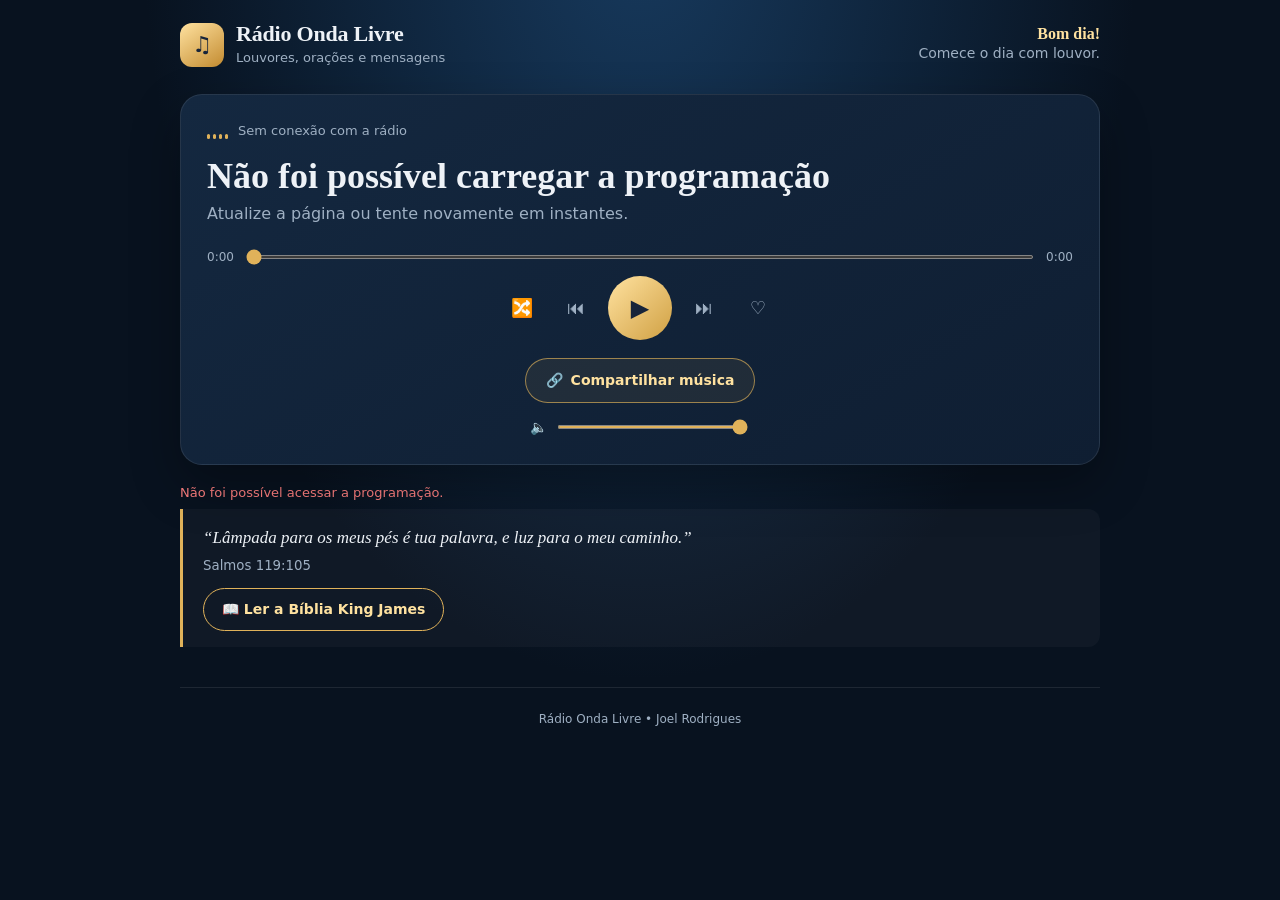
==== commit ae002b6e: "Implement share button for current track Added sharing functionality for the current track." ====
--- a/index.html
+++ b/index.html
@@ -10,7 +10,7 @@
 :root{--bg:#08121f;--card:#0f1e32;--card2:#142840;--line:rgba(255,255,255,.09);--gold:#e0b25a;--gold2:#ffe2a0;--text:#eef2f7;--mute:#9fb0c3;--ok:#65dfa4;--err:#ff8080;--serif:Georgia,"Times New Roman",serif}
 *{box-sizing:border-box}html{scroll-behavior:smooth}body{margin:0;background:radial-gradient(ellipse at 50% -10%,#173a5e 0,transparent 55%),var(--bg);color:var(--text);font:16px/1.5 system-ui,-apple-system,"Segoe UI",Roboto,Arial,sans-serif;min-height:100vh}button,input{font:inherit;color:inherit}button{cursor:pointer;border:0;background:none}:focus-visible{outline:2px solid var(--gold2);outline-offset:3px}.wrap{width:min(920px,calc(100% - 28px));margin:0 auto}header{display:flex;align-items:center;justify-content:space-between;gap:12px;padding:22px 0 8px}.marca{display:flex;align-items:center;gap:12px}.logo{width:44px;height:44px;border-radius:12px;display:grid;place-items:center;background:linear-gradient(145deg,var(--gold2),#c38b30);color:#17243a;font-size:22px}h1{margin:0;font:700 22px/1.1 var(--serif);letter-spacing:-.2px}.sub{margin:2px 0 0;color:var(--mute);font-size:13px}.saudacao{color:var(--mute);font-size:14px;text-align:right}.saudacao b{display:block;color:var(--gold2);font:700 16px var(--serif)}
 .player{position:relative;overflow:hidden;margin:18px 0;padding:26px;border:1px solid var(--line);border-radius:22px;background:linear-gradient(150deg,var(--card2),var(--card));box-shadow:0 20px 50px rgba(0,0,0,.3)}.status{display:flex;align-items:center;gap:10px;color:var(--mute);font-size:13px}.eq{display:flex;align-items:flex-end;gap:3px;height:18px}.eq i{width:3px;height:30%;background:var(--gold);border-radius:2px}.tocando .eq i{animation:eq 1s ease-in-out infinite}.eq i:nth-child(2){animation-delay:-.4s!important}.eq i:nth-child(3){animation-delay:-.8s!important}.eq i:nth-child(4){animation-delay:-.2s!important}@keyframes eq{50%{height:100%}}.titulo{margin:16px 0 4px;font:700 clamp(24px,5vw,36px)/1.15 var(--serif);overflow-wrap:anywhere}.artista{margin:0;color:var(--mute)}.barra{display:flex;align-items:center;gap:10px;margin:22px 0 6px;color:var(--mute);font-size:12px;font-variant-numeric:tabular-nums}input[type=range]{flex:1;height:4px;accent-color:var(--gold);cursor:pointer}.controles{display:flex;align-items:center;justify-content:center;gap:10px;margin-top:10px}.ic{width:44px;height:44px;border-radius:50%;display:grid;place-items:center;font-size:18px;color:var(--mute);transition:background .15s,color .15s}.ic:hover{background:rgba(255,255,255,.07);color:var(--text)}.ic.on{color:var(--gold2)}.play{width:64px;height:64px;font-size:24px;color:#17243a;background:linear-gradient(135deg,var(--gold2),#d0a043)}.play:hover{background:linear-gradient(135deg,#fff0c4,var(--gold));color:#17243a}.vol{display:flex;align-items:center;gap:8px;max-width:220px;margin:14px auto 0;color:var(--mute);font-size:14px}.aviso{display:none;margin-top:18px;padding:14px;border:1px solid rgba(224,178,90,.4);border-radius:12px;background:rgba(224,178,90,.08);font-size:14px;text-align:center}.aviso.on{display:block}.btn{padding:10px 18px;border-radius:999px;font-weight:700;color:#17243a;background:linear-gradient(135deg,var(--gold2),#d0a043)}.aviso .btn{display:block;margin:10px auto 0}.msg{min-height:20px;margin:0 0 6px;font-size:13px;color:var(--mute)}.msg.erro{color:var(--err)}
-.versiculo{margin:0 0 26px;padding:16px 20px;border-left:3px solid var(--gold);background:rgba(255,255,255,.03);border-radius:0 12px 12px 0}.versiculo p{margin:0;font:italic 17px/1.5 var(--serif)}.versiculo small{display:block;margin-top:6px;color:var(--mute)}.btn-biblia{display:inline-block;margin-top:12px;padding:10px 18px;border:1px solid var(--gold);border-radius:999px;color:var(--gold2);font-weight:700;font-size:14px;text-decoration:none;transition:background .15s,color .15s}.btn-biblia:hover{background:var(--gold);color:#17243a}footer{margin-top:40px;padding:22px 0 34px;border-top:1px solid var(--line);color:var(--mute);font-size:12px;text-align:center}@media(max-width:520px){.player{padding:20px}.saudacao{display:none}}@media(prefers-reduced-motion:reduce){.tocando .eq i{animation:none;height:70%}}
+.versiculo{margin:0 0 26px;padding:16px 20px;border-left:3px solid var(--gold);background:rgba(255,255,255,.03);border-radius:0 12px 12px 0}.versiculo p{margin:0;font:italic 17px/1.5 var(--serif)}.versiculo small{display:block;margin-top:6px;color:var(--mute)}.btn-biblia{display:inline-block;margin-top:12px;padding:10px 18px;border:1px solid var(--gold);border-radius:999px;color:var(--gold2);font-weight:700;font-size:14px;text-decoration:none;transition:background .15s,color .15s}.btn-biblia:hover{background:var(--gold);color:#17243a}.btn-compartilhar{display:flex;align-items:center;justify-content:center;gap:8px;width:fit-content;max-width:100%;margin:18px auto 0;padding:11px 20px;border:1px solid rgba(224,178,90,.65);border-radius:999px;color:var(--gold2);background:rgba(224,178,90,.08);font-size:14px;font-weight:700;transition:background .2s,transform .2s}.btn-compartilhar:hover{background:rgba(224,178,90,.18);transform:translateY(-1px)}.btn-compartilhar:disabled{opacity:.6;cursor:wait}footer{margin-top:40px;padding:22px 0 34px;border-top:1px solid var(--line);color:var(--mute);font-size:12px;text-align:center}@media(max-width:520px){.player{padding:20px}.saudacao{display:none}}@media(prefers-reduced-motion:reduce){.tocando .eq i{animation:none;height:70%}}
 </style>
 </head>
 <body>
@@ -22,6 +22,7 @@
 <h2 class="titulo" id="titulo">Preparando a programação…</h2><p class="artista" id="artista">Escolhendo algo especial para você.</p>
 <div class="barra"><span id="tAtual">0:00</span><input type="range" id="progresso" min="0" max="100" value="0" step="0.1" aria-label="Progresso do áudio"><span id="tTotal">0:00</span></div>
 <div class="controles"><button class="ic on" id="btnAleatorio" type="button" aria-label="Ordem aleatória" aria-pressed="true" title="Aleatório">🔀</button><button class="ic" id="btnAnterior" type="button" aria-label="Anterior">⏮</button><button class="ic play" id="btnPlay" type="button" aria-label="Tocar">▶</button><button class="ic" id="btnProximo" type="button" aria-label="Próximo">⏭</button><button class="ic" id="btnFavAtual" type="button" aria-label="Favoritar faixa atual" title="Favoritar faixa atual">♡</button></div>
+<button class="btn-compartilhar" id="btnCompartilhar" type="button" aria-label="Compartilhar música atual pelo link da Rádio Onda Livre"><span aria-hidden="true">🔗</span><span>Compartilhar música</span></button>
 <label class="vol">🔈 <input type="range" id="volume" min="0" max="1" step="0.05" value="1" aria-label="Volume"></label>
 <div class="aviso" id="aviso" role="status">O navegador pediu uma confirmação para iniciar o som.<button class="btn" id="btnAtivar" type="button">Ouvir agora</button></div><audio id="audio" preload="auto" playsinline></audio>
 </section>
@@ -65,7 +66,38 @@
 function esperarGesto(){if(solicitando)return;solicitando=true;const go=()=>{document.removeEventListener("pointerdown",go,true);document.removeEventListener("keydown",go,true);solicitando=false;if(audio.paused&&!tocouAlgo&&atual>=0)audio.play().then(()=>{$("aviso").classList.remove("on");tocouAlgo=true;evento("PLAY",lista[atual])}).catch(()=>{})};document.addEventListener("pointerdown",go,true);document.addEventListener("keydown",go,true)}
 function marcar(){const fav=atual>=0&&favoritos.has(lista[atual].id);$("btnFavAtual").textContent=fav?"♥":"♡";$("btnFavAtual").classList.toggle("on",fav);$("btnFavAtual").setAttribute("aria-pressed",String(fav))}
 function alternarFavAtual(){if(atual<0)return;const id=lista[atual].id;favoritos.has(id)?favoritos.delete(id):favoritos.add(id);guardar("rol_fav",[...favoritos]);marcar();status(favoritos.has(id)?"Faixa adicionada aos favoritos.":"Faixa removida dos favoritos.")}
-$("btnPlay").addEventListener("click",()=>{if(atual<0)return;audio.paused?tocar(atual,false):audio.pause()});$("btnProximo").addEventListener("click",proximo);$("btnAnterior").addEventListener("click",anterior);$("btnAtivar").addEventListener("click",()=>atual>=0&&tocar(atual,false));$("btnFavAtual").addEventListener("click",alternarFavAtual);
+async function compartilharAtual(){
+  const botao=$("btnCompartilhar");
+  if(atual<0||!lista[atual]){status("Aguarde uma música ser carregada para compartilhar.");return}
+  const faixa=lista[atual];
+  // Compartilha sempre o endereço principal da rádio, nunca o arquivo de áudio.
+  const linkRadio=window.location.origin+window.location.pathname;
+  const texto="Estou ouvindo "+faixa.titulo+" — "+faixa.artista+" na Rádio Onda Livre! 🎶";
+  const mensagem=texto+"\n"+linkRadio;
+  botao.disabled=true;
+  try{
+    if(navigator.share){
+      await navigator.share({title:"Rádio Onda Livre",text:texto,url:linkRadio});
+      status("Compartilhamento aberto com o link da Rádio Onda Livre.");
+      return;
+    }
+    if(navigator.clipboard&&window.isSecureContext){
+      await navigator.clipboard.writeText(mensagem);
+    }else{
+      const campo=document.createElement("textarea");
+      campo.value=mensagem;campo.setAttribute("readonly","");
+      campo.style.position="fixed";campo.style.opacity="0";
+      document.body.appendChild(campo);campo.select();
+      const copiado=document.execCommand("copy");campo.remove();
+      if(!copiado)throw new Error("Não foi possível copiar o link automaticamente.");
+    }
+    status("Link e mensagem copiados! Compartilhe com seus amigos.");
+  }catch(erro){
+    if(erro&&erro.name==="AbortError")status("Compartilhamento cancelado.");
+    else status("Não foi possível compartilhar automaticamente. Tente copiar o endereço da rádio pelo navegador.","erro");
+  }finally{botao.disabled=false}
+}
+$("btnPlay").addEventListener("click",()=>{if(atual<0)return;audio.paused?tocar(atual,false):audio.pause()});$("btnProximo").addEventListener("click",proximo);$("btnAnterior").addEventListener("click",anterior);$("btnAtivar").addEventListener("click",()=>atual>=0&&tocar(atual,false));$("btnFavAtual").addEventListener("click",alternarFavAtual);$("btnCompartilhar").addEventListener("click",compartilharAtual);
 $("btnAleatorio").addEventListener("click",e=>{aleatorio=!aleatorio;guardar("rol_aleatorio",aleatorio);e.currentTarget.classList.toggle("on",aleatorio);e.currentTarget.setAttribute("aria-pressed",String(aleatorio));status(aleatorio?"Ordem aleatória ativada.":"Reprodução em ordem da programação.")});
 $("progresso").addEventListener("input",e=>{if(audio.duration)audio.currentTime=audio.duration*Number(e.target.value)/100});$("volume").addEventListener("input",e=>{audio.volume=Number(e.target.value);guardar("rol_volume",audio.volume)});
 audio.addEventListener("timeupdate",()=>{if(audio.duration)$("progresso").value=audio.currentTime/audio.duration*100;$("tAtual").textContent=fmt(audio.currentTime)});audio.addEventListener("loadedmetadata",()=>$("tTotal").textContent=fmt(audio.duration));
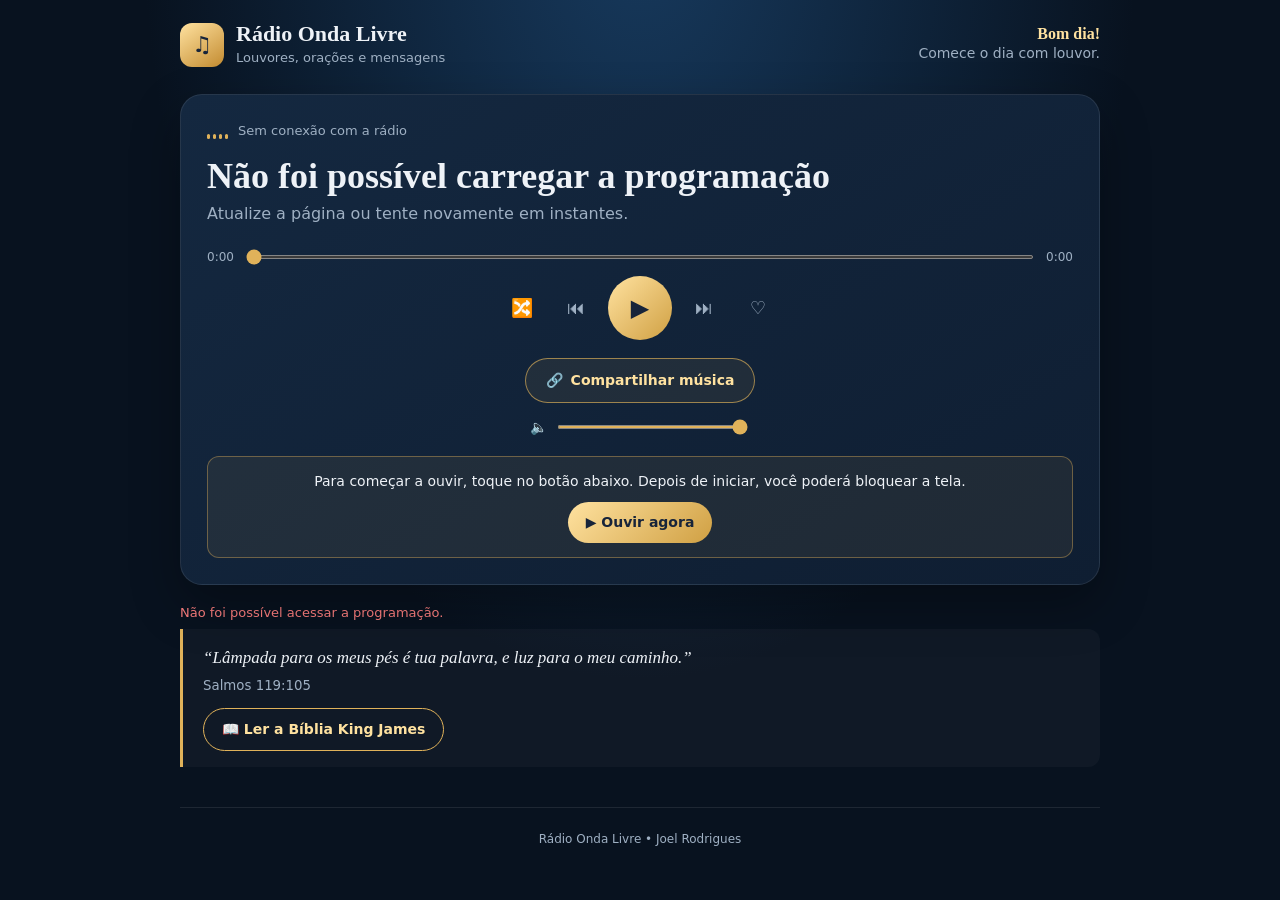
==== commit 5a94e09e: "Update index.html" ====
--- a/index.html
+++ b/index.html
@@ -1,110 +1,943 @@
+
 <!DOCTYPE html>
 <html lang="pt-BR">
 <head>
 <meta charset="UTF-8">
-<meta name="viewport" content="width=device-width, initial-scale=1">
+<meta name="viewport" content="width=device-width, initial-scale=1, viewport-fit=cover">
+<meta name="theme-color" content="#08121f">
+<meta name="description" content="Rádio Onda Livre — louvores, orações e mensagens para fortalecer sua fé.">
 <title>Rádio Onda Livre</title>
-<meta name="description" content="Rádio Onda Livre — louvores, orações e mensagens para fortalecer sua fé.">
-<meta name="theme-color" content="#08121f">
+
 <style>
-:root{--bg:#08121f;--card:#0f1e32;--card2:#142840;--line:rgba(255,255,255,.09);--gold:#e0b25a;--gold2:#ffe2a0;--text:#eef2f7;--mute:#9fb0c3;--ok:#65dfa4;--err:#ff8080;--serif:Georgia,"Times New Roman",serif}
-*{box-sizing:border-box}html{scroll-behavior:smooth}body{margin:0;background:radial-gradient(ellipse at 50% -10%,#173a5e 0,transparent 55%),var(--bg);color:var(--text);font:16px/1.5 system-ui,-apple-system,"Segoe UI",Roboto,Arial,sans-serif;min-height:100vh}button,input{font:inherit;color:inherit}button{cursor:pointer;border:0;background:none}:focus-visible{outline:2px solid var(--gold2);outline-offset:3px}.wrap{width:min(920px,calc(100% - 28px));margin:0 auto}header{display:flex;align-items:center;justify-content:space-between;gap:12px;padding:22px 0 8px}.marca{display:flex;align-items:center;gap:12px}.logo{width:44px;height:44px;border-radius:12px;display:grid;place-items:center;background:linear-gradient(145deg,var(--gold2),#c38b30);color:#17243a;font-size:22px}h1{margin:0;font:700 22px/1.1 var(--serif);letter-spacing:-.2px}.sub{margin:2px 0 0;color:var(--mute);font-size:13px}.saudacao{color:var(--mute);font-size:14px;text-align:right}.saudacao b{display:block;color:var(--gold2);font:700 16px var(--serif)}
-.player{position:relative;overflow:hidden;margin:18px 0;padding:26px;border:1px solid var(--line);border-radius:22px;background:linear-gradient(150deg,var(--card2),var(--card));box-shadow:0 20px 50px rgba(0,0,0,.3)}.status{display:flex;align-items:center;gap:10px;color:var(--mute);font-size:13px}.eq{display:flex;align-items:flex-end;gap:3px;height:18px}.eq i{width:3px;height:30%;background:var(--gold);border-radius:2px}.tocando .eq i{animation:eq 1s ease-in-out infinite}.eq i:nth-child(2){animation-delay:-.4s!important}.eq i:nth-child(3){animation-delay:-.8s!important}.eq i:nth-child(4){animation-delay:-.2s!important}@keyframes eq{50%{height:100%}}.titulo{margin:16px 0 4px;font:700 clamp(24px,5vw,36px)/1.15 var(--serif);overflow-wrap:anywhere}.artista{margin:0;color:var(--mute)}.barra{display:flex;align-items:center;gap:10px;margin:22px 0 6px;color:var(--mute);font-size:12px;font-variant-numeric:tabular-nums}input[type=range]{flex:1;height:4px;accent-color:var(--gold);cursor:pointer}.controles{display:flex;align-items:center;justify-content:center;gap:10px;margin-top:10px}.ic{width:44px;height:44px;border-radius:50%;display:grid;place-items:center;font-size:18px;color:var(--mute);transition:background .15s,color .15s}.ic:hover{background:rgba(255,255,255,.07);color:var(--text)}.ic.on{color:var(--gold2)}.play{width:64px;height:64px;font-size:24px;color:#17243a;background:linear-gradient(135deg,var(--gold2),#d0a043)}.play:hover{background:linear-gradient(135deg,#fff0c4,var(--gold));color:#17243a}.vol{display:flex;align-items:center;gap:8px;max-width:220px;margin:14px auto 0;color:var(--mute);font-size:14px}.aviso{display:none;margin-top:18px;padding:14px;border:1px solid rgba(224,178,90,.4);border-radius:12px;background:rgba(224,178,90,.08);font-size:14px;text-align:center}.aviso.on{display:block}.btn{padding:10px 18px;border-radius:999px;font-weight:700;color:#17243a;background:linear-gradient(135deg,var(--gold2),#d0a043)}.aviso .btn{display:block;margin:10px auto 0}.msg{min-height:20px;margin:0 0 6px;font-size:13px;color:var(--mute)}.msg.erro{color:var(--err)}
-.versiculo{margin:0 0 26px;padding:16px 20px;border-left:3px solid var(--gold);background:rgba(255,255,255,.03);border-radius:0 12px 12px 0}.versiculo p{margin:0;font:italic 17px/1.5 var(--serif)}.versiculo small{display:block;margin-top:6px;color:var(--mute)}.btn-biblia{display:inline-block;margin-top:12px;padding:10px 18px;border:1px solid var(--gold);border-radius:999px;color:var(--gold2);font-weight:700;font-size:14px;text-decoration:none;transition:background .15s,color .15s}.btn-biblia:hover{background:var(--gold);color:#17243a}.btn-compartilhar{display:flex;align-items:center;justify-content:center;gap:8px;width:fit-content;max-width:100%;margin:18px auto 0;padding:11px 20px;border:1px solid rgba(224,178,90,.65);border-radius:999px;color:var(--gold2);background:rgba(224,178,90,.08);font-size:14px;font-weight:700;transition:background .2s,transform .2s}.btn-compartilhar:hover{background:rgba(224,178,90,.18);transform:translateY(-1px)}.btn-compartilhar:disabled{opacity:.6;cursor:wait}footer{margin-top:40px;padding:22px 0 34px;border-top:1px solid var(--line);color:var(--mute);font-size:12px;text-align:center}@media(max-width:520px){.player{padding:20px}.saudacao{display:none}}@media(prefers-reduced-motion:reduce){.tocando .eq i{animation:none;height:70%}}
+:root {
+  --bg:#08121f;
+  --card:#0f1e32;
+  --card2:#142840;
+  --line:rgba(255,255,255,.09);
+  --gold:#e0b25a;
+  --gold2:#ffe2a0;
+  --text:#eef2f7;
+  --mute:#9fb0c3;
+  --err:#ff8080;
+  --serif:Georgia,"Times New Roman",serif;
+}
+*{box-sizing:border-box}
+html{scroll-behavior:smooth}
+body{
+  margin:0;
+  background:radial-gradient(ellipse at 50% -10%,#173a5e 0,transparent 55%),var(--bg);
+  color:var(--text);
+  font:16px/1.5 system-ui,-apple-system,"Segoe UI",Roboto,Arial,sans-serif;
+  min-height:100vh;
+}
+button,input{font:inherit;color:inherit}
+button{cursor:pointer;border:0;background:none}
+:focus-visible{outline:2px solid var(--gold2);outline-offset:3px}
+.wrap{width:min(920px,calc(100% - 28px));margin:auto}
+header{display:flex;align-items:center;justify-content:space-between;gap:12px;padding:22px 0 8px}
+.marca{display:flex;align-items:center;gap:12px}
+.logo{
+  width:44px;height:44px;border-radius:12px;display:grid;place-items:center;
+  background:linear-gradient(145deg,var(--gold2),#c38b30);color:#17243a;font-size:22px
+}
+h1{margin:0;font:700 22px/1.1 var(--serif)}
+.sub{margin:2px 0 0;color:var(--mute);font-size:13px}
+.saudacao{color:var(--mute);font-size:14px;text-align:right}
+.saudacao b{display:block;color:var(--gold2);font:700 16px var(--serif)}
+.player{
+  position:relative;overflow:hidden;margin:18px 0;padding:26px;
+  border:1px solid var(--line);border-radius:22px;
+  background:linear-gradient(150deg,var(--card2),var(--card));
+  box-shadow:0 20px 50px rgba(0,0,0,.3)
+}
+.status{display:flex;align-items:center;gap:10px;color:var(--mute);font-size:13px}
+.eq{display:flex;align-items:flex-end;gap:3px;height:18px}
+.eq i{width:3px;height:30%;background:var(--gold);border-radius:2px}
+.tocando .eq i{animation:eq 1s ease-in-out infinite}
+.eq i:nth-child(2){animation-delay:-.4s}
+.eq i:nth-child(3){animation-delay:-.8s}
+.eq i:nth-child(4){animation-delay:-.2s}
+@keyframes eq{50%{height:100%}}
+.titulo{margin:16px 0 4px;font:700 clamp(24px,5vw,36px)/1.15 var(--serif);overflow-wrap:anywhere}
+.artista{margin:0;color:var(--mute)}
+.barra{display:flex;align-items:center;gap:10px;margin:22px 0 6px;color:var(--mute);font-size:12px;font-variant-numeric:tabular-nums}
+input[type=range]{flex:1;min-width:0;height:4px;accent-color:var(--gold);cursor:pointer}
+.controles{display:flex;align-items:center;justify-content:center;gap:10px;margin-top:10px}
+.ic{
+  width:44px;height:44px;border-radius:50%;display:grid;place-items:center;
+  font-size:18px;color:var(--mute);transition:background .15s,color .15s
+}
+.ic:hover{background:rgba(255,255,255,.07);color:var(--text)}
+.ic.on{color:var(--gold2)}
+.play{
+  width:64px;height:64px;font-size:24px;color:#17243a;
+  background:linear-gradient(135deg,var(--gold2),#d0a043)
+}
+.play:hover{background:linear-gradient(135deg,#fff0c4,var(--gold));color:#17243a}
+.vol{display:flex;align-items:center;gap:8px;max-width:220px;margin:14px auto 0;color:var(--mute);font-size:14px}
+.aviso{
+  display:none;margin-top:18px;padding:14px;border:1px solid rgba(224,178,90,.4);
+  border-radius:12px;background:rgba(224,178,90,.08);font-size:14px;text-align:center
+}
+.aviso.on{display:block}
+.btn{padding:10px 18px;border-radius:999px;font-weight:700;color:#17243a;background:linear-gradient(135deg,var(--gold2),#d0a043)}
+.aviso .btn{display:block;margin:10px auto 0}
+.msg{min-height:20px;margin:0 0 6px;font-size:13px;color:var(--mute)}
+.msg.erro{color:var(--err)}
+.versiculo{margin:0 0 26px;padding:16px 20px;border-left:3px solid var(--gold);background:rgba(255,255,255,.03);border-radius:0 12px 12px 0}
+.versiculo p{margin:0;font:italic 17px/1.5 var(--serif)}
+.versiculo small{display:block;margin-top:6px;color:var(--mute)}
+.btn-biblia{
+  display:inline-block;margin-top:12px;padding:10px 18px;border:1px solid var(--gold);
+  border-radius:999px;color:var(--gold2);font-weight:700;font-size:14px;text-decoration:none
+}
+.btn-biblia:hover{background:var(--gold);color:#17243a}
+.btn-compartilhar{
+  display:flex;align-items:center;justify-content:center;gap:8px;width:fit-content;
+  max-width:100%;margin:18px auto 0;padding:11px 20px;border:1px solid rgba(224,178,90,.65);
+  border-radius:999px;color:var(--gold2);background:rgba(224,178,90,.08);font-size:14px;font-weight:700
+}
+.btn-compartilhar:disabled{opacity:.6;cursor:wait}
+footer{margin-top:40px;padding:22px 0 34px;border-top:1px solid var(--line);color:var(--mute);font-size:12px;text-align:center}
+@media(max-width:520px){.player{padding:20px}.saudacao{display:none}.controles{gap:5px}}
+@media(prefers-reduced-motion:reduce){.tocando .eq i{animation:none;height:70%}}
 </style>
 </head>
+
 <body>
 <div class="wrap">
-<header><div class="marca"><div class="logo" aria-hidden="true">♫</div><div><h1>Rádio Onda Livre</h1><p class="sub">Louvores, orações e mensagens</p></div></div><div class="saudacao"><b id="saudacao">Olá!</b><span id="sugestao"></span></div></header>
+<header>
+  <div class="marca">
+    <div class="logo" aria-hidden="true">♫</div>
+    <div>
+      <h1>Rádio Onda Livre</h1>
+      <p class="sub">Louvores, orações e mensagens</p>
+    </div>
+  </div>
+  <div class="saudacao">
+    <b id="saudacao">Olá!</b>
+    <span id="sugestao"></span>
+  </div>
+</header>
+
 <main>
 <section class="player" id="player" aria-label="Reprodutor de áudio">
-<div class="status"><span class="eq" aria-hidden="true"><i></i><i></i><i></i><i></i></span><span id="estado">Conectando à rádio…</span></div>
-<h2 class="titulo" id="titulo">Preparando a programação…</h2><p class="artista" id="artista">Escolhendo algo especial para você.</p>
-<div class="barra"><span id="tAtual">0:00</span><input type="range" id="progresso" min="0" max="100" value="0" step="0.1" aria-label="Progresso do áudio"><span id="tTotal">0:00</span></div>
-<div class="controles"><button class="ic on" id="btnAleatorio" type="button" aria-label="Ordem aleatória" aria-pressed="true" title="Aleatório">🔀</button><button class="ic" id="btnAnterior" type="button" aria-label="Anterior">⏮</button><button class="ic play" id="btnPlay" type="button" aria-label="Tocar">▶</button><button class="ic" id="btnProximo" type="button" aria-label="Próximo">⏭</button><button class="ic" id="btnFavAtual" type="button" aria-label="Favoritar faixa atual" title="Favoritar faixa atual">♡</button></div>
-<button class="btn-compartilhar" id="btnCompartilhar" type="button" aria-label="Compartilhar música atual pelo link da Rádio Onda Livre"><span aria-hidden="true">🔗</span><span>Compartilhar música</span></button>
-<label class="vol">🔈 <input type="range" id="volume" min="0" max="1" step="0.05" value="1" aria-label="Volume"></label>
-<div class="aviso" id="aviso" role="status">O navegador pediu uma confirmação para iniciar o som.<button class="btn" id="btnAtivar" type="button">Ouvir agora</button></div><audio id="audio" preload="auto" playsinline></audio>
+  <div class="status">
+    <span class="eq" aria-hidden="true"><i></i><i></i><i></i><i></i></span>
+    <span id="estado">Conectando à rádio…</span>
+  </div>
+
+  <h2 class="titulo" id="titulo">Preparando a programação…</h2>
+  <p class="artista" id="artista">Aguarde um instante.</p>
+
+  <div class="barra">
+    <span id="tAtual">0:00</span>
+    <input type="range" id="progresso" min="0" max="100" value="0" step="0.1" aria-label="Progresso do áudio">
+    <span id="tTotal">0:00</span>
+  </div>
+
+  <div class="controles">
+    <button class="ic on" id="btnAleatorio" type="button" aria-label="Ordem aleatória" aria-pressed="true" title="Aleatório">🔀</button>
+    <button class="ic" id="btnAnterior" type="button" aria-label="Anterior">⏮</button>
+    <button class="ic play" id="btnPlay" type="button" aria-label="Tocar">▶</button>
+    <button class="ic" id="btnProximo" type="button" aria-label="Próximo">⏭</button>
+    <button class="ic" id="btnFavAtual" type="button" aria-label="Favoritar faixa atual" title="Favoritar faixa atual">♡</button>
+  </div>
+
+  <button class="btn-compartilhar" id="btnCompartilhar" type="button">
+    <span aria-hidden="true">🔗</span>
+    <span>Compartilhar música</span>
+  </button>
+
+  <label class="vol">
+    🔈
+    <input type="range" id="volume" min="0" max="1" step="0.05" value="1" aria-label="Volume">
+  </label>
+
+  <div class="aviso" id="aviso" role="status">
+    Para começar a ouvir, toque no botão abaixo. Depois de iniciar, você poderá bloquear a tela.
+    <button class="btn" id="btnAtivar" type="button">▶ Ouvir agora</button>
+  </div>
+
+  <audio id="audio" preload="auto" playsinline></audio>
 </section>
+
 <p class="msg" id="msg" role="status" aria-live="polite"></p>
-<aside class="versiculo"><p>“Lâmpada para os meus pés é tua palavra, e luz para o meu caminho.”</p><small>Salmos 119:105</small><a class="btn-biblia" href="https://joeldisousa-dot.github.io/bibliakj/" target="_blank" rel="noopener noreferrer">📖 Ler a Bíblia King James</a></aside>
-</main><footer>Rádio Onda Livre • Joel Rodrigues</footer>
+
+<aside class="versiculo">
+  <p>“Lâmpada para os meus pés é tua palavra, e luz para o meu caminho.”</p>
+  <small>Salmos 119:105</small>
+  <a class="btn-biblia" href="https://joeldisousa-dot.github.io/bibliakj/" target="_blank" rel="noopener noreferrer">📖 Ler a Bíblia King James</a>
+</aside>
+</main>
+
+<footer>Rádio Onda Livre • Joel Rodrigues</footer>
 </div>
+
 <script>
 "use strict";
-const URL_API="https://script.google.com/macros/s/AKfycbxhGy5lnk2Y1dIdpKEzZMvjmAFoS-oql8m-Eh6ZuwatyvRleaaqUbBvfkv825EbWWdC7g/exec";
-const $=id=>document.getElementById(id),audio=$("audio");
-let lista=[],atual=-1,aleatorio=true,historico=[],restantes=[],falhas=0,hb=null,tocouAlgo=false,solicitando=false;
-const norm=v=>String(v??"").normalize("NFD").replace(/[\u0300-\u036f]/g,"").trim().toLowerCase();
-const pick=(o,nomes,pad)=>{for(const n of nomes)if(o&&o[n]!=null&&String(o[n]).trim()!=="")return o[n];return pad};
-const fmt=s=>Number.isFinite(s)?Math.floor(s/60)+":"+String(Math.floor(s%60)).padStart(2,"0"):"0:00";
-const status=(t,tipo)=>{$("msg").textContent=t||"";$("msg").className="msg"+(tipo?" "+tipo:"")};
-function guardar(k,v){try{localStorage.setItem(k,JSON.stringify(v))}catch(_){}}
-function ler(k,p){try{const v=localStorage.getItem(k);return v==null?p:JSON.parse(v)}catch(_){return p}}
-let favoritos=new Set(ler("rol_fav",[]));
-const sessao=(()=>{try{let s=sessionStorage.getItem("rol_sessao");if(!s){s="sessao_"+Date.now().toString(36)+Math.random().toString(36).slice(2,8);sessionStorage.setItem("rol_sessao",s)}return s}catch(_){return "sessao_"+Date.now().toString(36)}})();
-(function saudar(){const h=new Date().getHours(),x=h<5?["Boa madrugada","Um momento de paz na madrugada."]:h<12?["Bom dia","Comece o dia com louvor."]:h<18?["Boa tarde","Uma pausa para renovar a fé."]:["Boa noite","Feche o dia em oração."];$ ("saudacao").textContent=x[0]+"!";$("sugestao").textContent=x[1]})();
-function api(acao,params,ok,fail){const cb="cb_"+Date.now()+"_"+Math.random().toString(36).slice(2,7),s=document.createElement("script"),q=new URLSearchParams({acao,callback:cb,...params});let fim=false;const limpar=()=>{clearTimeout(t);s.remove();delete window[cb]};const t=setTimeout(()=>{if(!fim){fim=true;limpar();fail&&fail(Error("Tempo esgotado ao consultar a programação."))}},15000);window[cb]=r=>{if(fim)return;fim=true;limpar();ok&&ok(r)};s.onerror=()=>{if(fim)return;fim=true;limpar();fail&&fail(Error("Não foi possível acessar a programação."))};s.src=URL_API+(URL_API.includes("?")?"&":"?")+q;document.head.appendChild(s)}
-function identificarNavegador(ua){if(/Edg\//i.test(ua))return"Microsoft Edge";if(/OPR\//i.test(ua)||/Opera/i.test(ua))return"Opera";if(/Firefox\//i.test(ua))return"Mozilla Firefox";if(/SamsungBrowser/i.test(ua))return"Samsung Internet";if(/CriOS/i.test(ua))return"Google Chrome (iOS)";if(/FxiOS/i.test(ua))return"Firefox (iOS)";if(/Chrome\//i.test(ua)&&!/Chromium/i.test(ua))return"Google Chrome";if(/Safari\//i.test(ua)&&!/Chrome|Chromium|CriOS/i.test(ua))return"Safari";return"Navegador não identificado"}
-function identificarSistema(ua){if(/Windows NT 10/i.test(ua))return"Windows 10/11";if(/Windows/i.test(ua))return"Windows";if(/Android/i.test(ua))return"Android";if(/iPhone|iPad|iPod/i.test(ua))return"iOS/iPadOS";if(/Mac OS X|Macintosh/i.test(ua))return"macOS";if(/CrOS/i.test(ua))return"ChromeOS";if(/Linux/i.test(ua))return"Linux";return"Sistema não identificado"}
-function dadosBasicos(){const ua=navigator.userAgent||"",cel=/Android|iPhone|iPod|Windows Phone|Mobile/i.test(ua),tablet=/iPad|Tablet/i.test(ua);return{cidade:"",estado:"",pais:"",dispositivo:tablet?"Tablet":cel?"Celular":"Computador",navegador:identificarNavegador(ua),sistemaOperacional:identificarSistema(ua),origem:document.referrer||"Acesso direto",celular:cel?"Sim":"Não",fusoHorario:(()=>{try{return Intl.DateTimeFormat().resolvedOptions().timeZone||""}catch(_){return""}})(),idioma:navigator.language||""}}
-let promessaVisitante=null;
-function obterDadosVisitante(){if(promessaVisitante)return promessaVisitante;promessaVisitante=new Promise(resolve=>{const basicos=dadosBasicos();try{const salvo=localStorage.getItem("rol_dados_visitante_v1");if(salvo){const obj=JSON.parse(salvo),mix={...obj,...basicos};["cidade","estado","pais"].forEach(k=>{if(obj[k])mix[k]=obj[k]});consultarLocalizacaoIP(basicos,()=>{});resolve(mix);return}}catch(_){}consultarLocalizacaoIP(basicos,resolve)});return promessaVisitante}
-function consultarLocalizacaoIP(basicos,concluir){const cb="rol_geo_"+Date.now()+"_"+Math.random().toString(36).slice(2,7),s=document.createElement("script");let terminou=false;const timer=setTimeout(()=>finalizar(null),4500);function finalizar(d){if(terminou)return;terminou=true;clearTimeout(timer);s.remove();try{delete window[cb]}catch(_){}const g=d||{},info={...basicos,cidade:String(g.city||g.city_name||""),estado:String(g.region||g.region_code||""),pais:String(g.country_name||g.country||""),fusoHorario:String(g.timezone||basicos.fusoHorario||"")};try{localStorage.setItem("rol_dados_visitante_v1",JSON.stringify(info))}catch(_){}concluir(info)}window[cb]=finalizar;s.onerror=()=>finalizar(null);s.src="https://ipapi.co/jsonp/?callback="+encodeURIComponent(cb);document.head.appendChild(s)}
-function evento(ev,item){obterDadosVisitante().then(info=>api("registrarEvento",{evento:ev,audioId:item?item.id:"",titulo:item?item.titulo:"Acesso à Rádio Onda Livre",sessao,cidade:info.cidade||"",estado:info.estado||"",pais:info.pais||"",dispositivo:info.dispositivo||"",navegador:info.navegador||"",sistemaOperacional:info.sistemaOperacional||"",origem:info.origem||"Acesso direto",celular:info.celular||"",fusoHorario:info.fusoHorario||"",idioma:info.idioma||""},r=>{if(r&&r.sucesso===false)console.warn("A API não registrou o evento:",r.erro||r.mensagem||"Erro não informado")},e=>console.warn("Falha ao registrar evento:",e))).catch(e=>console.warn("Não foi possível obter os dados do visitante:",e))}
-function categoria(tipo){const c=norm(tipo);if(/oracao|prece|intercessao/.test(c))return"oracao";if(/mensagem|pregacao|palavra|estudo|reflexao|sermao/.test(c))return"mensagem";return"musica"}
-function urlAudio(u){u=String(u||"").trim();if(!u)return"";const m=u.match(/drive\.google\.com\/file\/d\/([^/?]+)/i)||(u.includes("drive.google.com")&&u.match(/[?&]id=([^&]+)/i));return m?"https://drive.google.com/uc?export=download&id="+m[1]:u}
-function normalizar(it,i){const tipo=String(pick(it,["Tipo","tipo","Categoria","categoria","tipoAudio","tipo_audio"],"Música")),ativo=norm(pick(it,["Ativo","ativo","Status","status"],"sim"));return{id:String(pick(it,["ID","id","Codigo","Código","codigo","AudioID","audioId"],"audio_"+i)),titulo:String(pick(it,["Título","titulo","Nome","nome","title"],"Áudio "+(i+1))),artista:String(pick(it,["Artista","artista","Autor","autor","Cantor","cantor"],"Rádio Onda Livre")),tipo,cat:categoria(tipo),url:urlAudio(pick(it,["URL","Url","url","Link","link","Arquivo","arquivo"],"")),ativo:!["nao","false","0","inativo","inativa","desativado","desativada"].includes(ativo),ordem:Number(pick(it,["Ordem","ordem","Posição","posicao"],i))}}
-function extrair(r){if(Array.isArray(r))return r;if(!r||typeof r!=="object")return[];return[r.playlist,r.dados,r.audios,r.lista,r.resultado,r.data].find(Array.isArray)||[]}
-function carregar(){status("Carregando a programação…");const usar=r=>{const itens=extrair(r);if(itens.length){iniciar(itens);return true}return false};api("playlist",{},r=>{if(!usar(r))antiga()},antiga);function antiga(){api("listarPlaylist",{},r=>{if(!usar(r))falhar(Error("A programação não retornou áudios."))},falhar)}}
-function falhar(e){$("titulo").textContent="Não foi possível carregar a programação";$("artista").textContent="Atualize a página ou tente novamente em instantes.";$("estado").textContent="Sem conexão com a rádio";status(e&&e.message,"erro")}
-function iniciar(itens){lista=itens.map(normalizar).filter(a=>a.ativo&&a.url).sort((a,b)=>a.ordem-b.ordem);if(!lista.length)return falhar(Error("Não há áudios ativos com endereço válido."));status("");evento("ACESSO");const musicas=lista.map((a,i)=>i).filter(i=>lista[i].cat==="musica"),base=musicas.length?musicas:lista.map((a,i)=>i);tocar(base[Math.floor(Math.random()*base.length)],true)}
-function sortearProximo(){if(lista.length===1)return 0;if(!restantes.length)restantes=lista.map((a,i)=>i).filter(i=>i!==atual);const k=Math.floor(Math.random()*restantes.length);return restantes.splice(k,1)[0]}
-function tocar(i,auto){if(i<0||i>=lista.length)return;const it=lista[i];if(i!==atual){if(atual>=0){historico.push(atual);if(historico.length>50)historico.shift()}restantes=restantes.filter(x=>x!==i);atual=i;audio.src=it.url;$("titulo").textContent=it.titulo;$("artista").textContent=it.artista+" · "+it.tipo;$("progresso").value=0;$("tAtual").textContent="0:00";$("tTotal").textContent="0:00";try{if("mediaSession"in navigator&&"MediaMetadata"in window)navigator.mediaSession.metadata=new MediaMetadata({title:it.titulo,artist:it.artista,album:"Rádio Onda Livre"})}catch(_){}marcar()}$("estado").textContent="Iniciando…";const p=audio.play();if(p&&p.then)p.then(()=>{$("aviso").classList.remove("on");if(!tocouAlgo||!auto)evento("PLAY",it);tocouAlgo=true}).catch(()=>{$("aviso").classList.add("on");$("estado").textContent=auto?"Toque para começar a ouvir":"Não foi possível iniciar o áudio";esperarGesto()})}
-function proximo(){if(!lista.length)return;tocar(aleatorio?sortearProximo():(atual+1)%lista.length,false)}
-function anterior(){if(!lista.length)return;if(audio.currentTime>4){audio.currentTime=0;return}const h=historico.pop();if(h!=null){const cur=atual;atual=-1;tocar(h,false);restantes.push(cur)}else tocar((atual-1+lista.length)%lista.length,false)}
-function esperarGesto(){if(solicitando)return;solicitando=true;const go=()=>{document.removeEventListener("pointerdown",go,true);document.removeEventListener("keydown",go,true);solicitando=false;if(audio.paused&&!tocouAlgo&&atual>=0)audio.play().then(()=>{$("aviso").classList.remove("on");tocouAlgo=true;evento("PLAY",lista[atual])}).catch(()=>{})};document.addEventListener("pointerdown",go,true);document.addEventListener("keydown",go,true)}
-function marcar(){const fav=atual>=0&&favoritos.has(lista[atual].id);$("btnFavAtual").textContent=fav?"♥":"♡";$("btnFavAtual").classList.toggle("on",fav);$("btnFavAtual").setAttribute("aria-pressed",String(fav))}
-function alternarFavAtual(){if(atual<0)return;const id=lista[atual].id;favoritos.has(id)?favoritos.delete(id):favoritos.add(id);guardar("rol_fav",[...favoritos]);marcar();status(favoritos.has(id)?"Faixa adicionada aos favoritos.":"Faixa removida dos favoritos.")}
-async function compartilharAtual(){
-  const botao=$("btnCompartilhar");
-  if(atual<0||!lista[atual]){status("Aguarde uma música ser carregada para compartilhar.");return}
-  const faixa=lista[atual];
-  // Compartilha sempre o endereço principal da rádio, nunca o arquivo de áudio.
-  const linkRadio=window.location.origin+window.location.pathname;
-  const texto="Estou ouvindo "+faixa.titulo+" — "+faixa.artista+" na Rádio Onda Livre! 🎶";
-  const mensagem=texto+"\n"+linkRadio;
-  botao.disabled=true;
-  try{
-    if(navigator.share){
-      await navigator.share({title:"Rádio Onda Livre",text:texto,url:linkRadio});
-      status("Compartilhamento aberto com o link da Rádio Onda Livre.");
+
+/* CONFIGURAÇÃO */
+const URL_API = "https://script.google.com/macros/s/AKfycbxhGy5lnk2Y1dIdpKEzZMvjmAFoS-oql8m-Eh6ZuwatyvRleaaqUbBvfkv825EbWWdC7g/exec";
+const URL_RADIO = "https://joeldisousa-dot.github.io/RadioVoltaparaCristo/";
+const MUSICA_SOLICITADA = new URLSearchParams(location.search).get("musica");
+
+const $ = id => document.getElementById(id);
+const audio = $("audio");
+
+let lista = [];
+let atual = -1;
+let aleatorio = true;
+let historico = [];
+let restantes = [];
+let falhas = 0;
+let hb = null;
+let tocouAlgo = false;
+let solicitando = false;
+let carregando = false;
+
+const norm = v => String(v ?? "")
+  .normalize("NFD")
+  .replace(/[\u0300-\u036f]/g, "")
+  .trim()
+  .toLowerCase();
+
+const pick = (o, nomes, pad) => {
+  for (const n of nomes) {
+    if (o && o[n] != null && String(o[n]).trim() !== "") return o[n];
+  }
+  return pad;
+};
+
+const fmt = s => Number.isFinite(s) && s >= 0
+  ? Math.floor(s / 60) + ":" + String(Math.floor(s % 60)).padStart(2, "0")
+  : "0:00";
+
+function status(t, tipo) {
+  $("msg").textContent = t || "";
+  $("msg").className = "msg" + (tipo ? " " + tipo : "");
+}
+
+function guardar(k, v) {
+  try { localStorage.setItem(k, JSON.stringify(v)); } catch (_) {}
+}
+
+function ler(k, padrao) {
+  try {
+    const v = localStorage.getItem(k);
+    return v == null ? padrao : JSON.parse(v);
+  } catch (_) {
+    return padrao;
+  }
+}
+
+let favoritos = new Set(ler("rol_fav", []));
+
+const sessao = (() => {
+  try {
+    let s = sessionStorage.getItem("rol_sessao");
+    if (!s) {
+      s = "sessao_" + Date.now().toString(36) + Math.random().toString(36).slice(2, 8);
+      sessionStorage.setItem("rol_sessao", s);
+    }
+    return s;
+  } catch (_) {
+    return "sessao_" + Date.now().toString(36);
+  }
+})();
+
+/* SAUDAÇÃO */
+(function saudar() {
+  const h = new Date().getHours();
+  const x = h < 5
+    ? ["Boa madrugada", "Um momento de paz na madrugada."]
+    : h < 12
+    ? ["Bom dia", "Comece o dia com louvor."]
+    : h < 18
+    ? ["Boa tarde", "Uma pausa para renovar a fé."]
+    : ["Boa noite", "Feche o dia em oração."];
+
+  $("saudacao").textContent = x[0] + "!";
+  $("sugestao").textContent = x[1];
+})();
+
+/* API JSONP */
+function api(acao, params, ok, fail) {
+  const cb = "cb_" + Date.now() + "_" + Math.random().toString(36).slice(2, 7);
+  const s = document.createElement("script");
+  const q = new URLSearchParams({ acao, callback: cb, ...params });
+  let fim = false;
+
+  const t = setTimeout(() => {
+    if (fim) return;
+    fim = true;
+    limpar();
+    if (fail) fail(Error("Tempo esgotado ao consultar a programação."));
+  }, 15000);
+
+  function limpar() {
+    clearTimeout(t);
+    s.remove();
+    try { delete window[cb]; } catch (_) {}
+  }
+
+  window[cb] = r => {
+    if (fim) return;
+    fim = true;
+    limpar();
+    if (ok) ok(r);
+  };
+
+  s.onerror = () => {
+    if (fim) return;
+    fim = true;
+    limpar();
+    if (fail) fail(Error("Não foi possível acessar a programação."));
+  };
+
+  s.src = URL_API + (URL_API.includes("?") ? "&" : "?") + q;
+  document.head.appendChild(s);
+}
+
+/* INFORMAÇÕES BÁSICAS DO NAVEGADOR */
+function identificarNavegador(ua) {
+  if (/Edg\//i.test(ua)) return "Microsoft Edge";
+  if (/OPR\//i.test(ua) || /Opera/i.test(ua)) return "Opera";
+  if (/Firefox\//i.test(ua)) return "Mozilla Firefox";
+  if (/SamsungBrowser/i.test(ua)) return "Samsung Internet";
+  if (/CriOS/i.test(ua)) return "Google Chrome (iOS)";
+  if (/FxiOS/i.test(ua)) return "Firefox (iOS)";
+  if (/Chrome\//i.test(ua) && !/Chromium/i.test(ua)) return "Google Chrome";
+  if (/Safari\//i.test(ua) && !/Chrome|Chromium|CriOS/i.test(ua)) return "Safari";
+  return "Navegador não identificado";
+}
+
+function identificarSistema(ua) {
+  if (/Windows NT 10/i.test(ua)) return "Windows 10/11";
+  if (/Windows/i.test(ua)) return "Windows";
+  if (/Android/i.test(ua)) return "Android";
+  if (/iPhone|iPad|iPod/i.test(ua)) return "iOS/iPadOS";
+  if (/Mac OS X|Macintosh/i.test(ua)) return "macOS";
+  if (/CrOS/i.test(ua)) return "ChromeOS";
+  if (/Linux/i.test(ua)) return "Linux";
+  return "Sistema não identificado";
+}
+
+function dadosBasicos() {
+  const ua = navigator.userAgent || "";
+  const cel = /Android|iPhone|iPod|Windows Phone|Mobile/i.test(ua);
+  const tablet = /iPad|Tablet/i.test(ua);
+
+  return {
+    cidade: "",
+    estado: "",
+    pais: "",
+    dispositivo: tablet ? "Tablet" : cel ? "Celular" : "Computador",
+    navegador: identificarNavegador(ua),
+    sistemaOperacional: identificarSistema(ua),
+    origem: document.referrer || "Acesso direto",
+    celular: cel ? "Sim" : "Não",
+    fusoHorario: (() => {
+      try { return Intl.DateTimeFormat().resolvedOptions().timeZone || ""; }
+      catch (_) { return ""; }
+    })(),
+    idioma: navigator.language || ""
+  };
+}
+
+let promessaVisitante = null;
+
+function obterDadosVisitante() {
+  if (promessaVisitante) return promessaVisitante;
+
+  promessaVisitante = new Promise(resolve => {
+    const basicos = dadosBasicos();
+
+    try {
+      const salvo = localStorage.getItem("rol_dados_visitante_v1");
+      if (salvo) {
+        const obj = JSON.parse(salvo);
+        const mix = { ...obj, ...basicos };
+        ["cidade", "estado", "pais"].forEach(k => {
+          if (obj[k]) mix[k] = obj[k];
+        });
+        consultarLocalizacaoIP(basicos, () => {});
+        resolve(mix);
+        return;
+      }
+    } catch (_) {}
+
+    consultarLocalizacaoIP(basicos, resolve);
+  });
+
+  return promessaVisitante;
+}
+
+function consultarLocalizacaoIP(basicos, concluir) {
+  const cb = "rol_geo_" + Date.now() + "_" + Math.random().toString(36).slice(2, 7);
+  const s = document.createElement("script");
+  let terminou = false;
+
+  const timer = setTimeout(() => finalizar(null), 4500);
+
+  function finalizar(d) {
+    if (terminou) return;
+    terminou = true;
+    clearTimeout(timer);
+    s.remove();
+    try { delete window[cb]; } catch (_) {}
+
+    const g = d || {};
+    const info = {
+      ...basicos,
+      cidade: String(g.city || g.city_name || ""),
+      estado: String(g.region || g.region_code || ""),
+      pais: String(g.country_name || g.country || ""),
+      fusoHorario: String(g.timezone || basicos.fusoHorario || "")
+    };
+
+    try {
+      localStorage.setItem("rol_dados_visitante_v1", JSON.stringify(info));
+    } catch (_) {}
+
+    concluir(info);
+  }
+
+  window[cb] = finalizar;
+  s.onerror = () => finalizar(null);
+  s.src = "https://ipapi.co/jsonp/?callback=" + encodeURIComponent(cb);
+  document.head.appendChild(s);
+}
+
+function evento(ev, item) {
+  obterDadosVisitante().then(info => {
+    api("registrarEvento", {
+      evento: ev,
+      audioId: item ? item.id : "",
+      titulo: item ? item.titulo : "Acesso à Rádio Onda Livre",
+      sessao,
+      cidade: info.cidade || "",
+      estado: info.estado || "",
+      pais: info.pais || "",
+      dispositivo: info.dispositivo || "",
+      navegador: info.navegador || "",
+      sistemaOperacional: info.sistemaOperacional || "",
+      origem: info.origem || "Acesso direto",
+      celular: info.celular || "",
+      fusoHorario: info.fusoHorario || "",
+      idioma: info.idioma || ""
+    }, r => {
+      if (r && r.sucesso === false) {
+        console.warn("A API não registrou o evento:", r.erro || r.mensagem || "Erro");
+      }
+    }, e => console.warn("Falha ao registrar evento:", e));
+  }).catch(e => console.warn("Erro ao obter dados do visitante:", e));
+}
+
+/* PLAYLIST */
+function categoria(tipo) {
+  const c = norm(tipo);
+  if (/oracao|prece|intercessao/.test(c)) return "oracao";
+  if (/mensagem|pregacao|palavra|estudo|reflexao|sermao/.test(c)) return "mensagem";
+  return "musica";
+}
+
+function urlAudio(u) {
+  u = String(u || "").trim();
+  if (!u) return "";
+
+  const m = u.match(/drive\.google\.com\/file\/d\/([^/?]+)/i) ||
+    (u.includes("drive.google.com") && u.match(/[?&]id=([^&]+)/i));
+
+  return m ? "https://drive.google.com/uc?export=download&id=" + m[1] : u;
+}
+
+function normalizar(it, i) {
+  const tipo = String(pick(it, ["Tipo", "tipo", "Categoria", "categoria", "tipoAudio", "tipo_audio"], "Música"));
+  const ativo = norm(pick(it, ["Ativo", "ativo", "Status", "status"], "sim"));
+
+  const idOriginal = pick(it, [
+    "ID", "id", "Id", "ID_AUDIO", "id_audio", "AudioID", "audioId",
+    "audio_id", "idAudio", "IdAudio", "Codigo", "Código", "codigo",
+    "Código da música", "ID da música", "Identificador"
+  ], null);
+
+  return {
+    id: String(idOriginal != null ? idOriginal : "audio_" + i).trim(),
+    idCompartilhavel: idOriginal != null && String(idOriginal).trim() !== "",
+    titulo: String(pick(it, ["Título", "titulo", "Nome", "nome", "title"], "Áudio " + (i + 1))),
+    artista: String(pick(it, ["Artista", "artista", "Autor", "autor", "Cantor", "cantor"], "Rádio Onda Livre")),
+    tipo,
+    cat: categoria(tipo),
+    url: urlAudio(pick(it, ["URL", "Url", "url", "Link", "link", "Arquivo", "arquivo"], "")),
+    ativo: !["nao", "false", "0", "inativo", "inativa", "desativado", "desativada"].includes(ativo),
+    ordem: Number(pick(it, ["Ordem", "ordem", "Posição", "posicao"], i))
+  };
+}
+
+function extrair(r) {
+  if (Array.isArray(r)) return r;
+  if (!r || typeof r !== "object") return [];
+  return [r.playlist, r.dados, r.audios, r.lista, r.resultado, r.data].find(Array.isArray) || [];
+}
+
+function carregar() {
+  status("Carregando a programação…");
+
+  const usar = r => {
+    const itens = extrair(r);
+    if (itens.length) {
+      iniciar(itens);
+      return true;
+    }
+    return false;
+  };
+
+  api("playlist", {}, r => {
+    if (!usar(r)) antiga();
+  }, antiga);
+
+  function antiga() {
+    api("listarPlaylist", {}, r => {
+      if (!usar(r)) falhar(Error("A programação não retornou áudios."));
+    }, falhar);
+  }
+}
+
+function falhar(e) {
+  $("titulo").textContent = "Não foi possível carregar a programação";
+  $("artista").textContent = "Atualize a página ou tente novamente em instantes.";
+  $("estado").textContent = "Sem conexão com a rádio";
+  $("aviso").classList.add("on");
+  status(e && e.message, "erro");
+}
+
+function iniciar(itens) {
+  if (carregando) return;
+  carregando = true;
+
+  lista = itens.map(normalizar)
+    .filter(a => a.ativo && a.url)
+    .sort((a, b) => a.ordem - b.ordem);
+
+  if (!lista.length) {
+    carregando = false;
+    return falhar(Error("Não há áudios ativos com endereço válido."));
+  }
+
+  status("");
+  evento("ACESSO");
+
+  if (MUSICA_SOLICITADA) {
+    const indice = lista.findIndex(a => String(a.id).trim() === String(MUSICA_SOLICITADA).trim());
+    if (indice >= 0) {
+      prepararFaixa(indice);
+      $("estado").textContent = "Música compartilhada pronta";
+      $("aviso").classList.add("on");
+      status("Toque em Ouvir agora para iniciar a música.");
+      carregando = false;
       return;
     }
-    if(navigator.clipboard&&window.isSecureContext){
+
+    status("A música compartilhada não foi encontrada. Iniciando a rádio normalmente.", "erro");
+  }
+
+  const musicas = lista.map((a, i) => i).filter(i => lista[i].cat === "musica");
+  const base = musicas.length ? musicas : lista.map((a, i) => i);
+  const primeira = base[Math.floor(Math.random() * base.length)];
+
+  prepararFaixa(primeira);
+  $("estado").textContent = "Pronto para ouvir";
+  $("aviso").classList.add("on");
+  carregando = false;
+}
+
+function sortearProximo() {
+  if (lista.length === 1) return 0;
+
+  if (!restantes.length) {
+    restantes = lista.map((a, i) => i).filter(i => i !== atual);
+  }
+
+  const k = Math.floor(Math.random() * restantes.length);
+  return restantes.splice(k, 1)[0];
+}
+
+/* METADADOS PARA A TELA DE BLOQUEIO */
+function atualizarMetadados(it) {
+  if (!it || !("mediaSession" in navigator)) return;
+
+  try {
+    if ("MediaMetadata" in window) {
+      navigator.mediaSession.metadata = new MediaMetadata({
+        title: it.titulo || "Rádio Onda Livre",
+        artist: it.artista || "Rádio Onda Livre",
+        album: "Rádio Onda Livre"
+      });
+    }
+
+    navigator.mediaSession.playbackState = audio.paused ? "paused" : "playing";
+  } catch (e) {
+    console.warn("Não foi possível configurar os metadados:", e);
+  }
+}
+
+function configurarMediaSession() {
+  if (!("mediaSession" in navigator)) return;
+
+  try {
+    navigator.mediaSession.setActionHandler("play", () => {
+      reproduzir();
+    });
+
+    navigator.mediaSession.setActionHandler("pause", () => {
+      audio.pause();
+    });
+
+    navigator.mediaSession.setActionHandler("nexttrack", () => {
+      proximo();
+    });
+
+    navigator.mediaSession.setActionHandler("previoustrack", () => {
+      anterior();
+    });
+  } catch (e) {
+    console.warn("Alguns controles de mídia não estão disponíveis:", e);
+  }
+}
+
+function prepararFaixa(i) {
+  if (i < 0 || i >= lista.length) return;
+
+  const it = lista[i];
+  atual = i;
+
+  audio.pause();
+  audio.src = it.url;
+  audio.load();
+
+  $("titulo").textContent = it.titulo;
+  $("artista").textContent = it.artista + " · " + it.tipo;
+  $("progresso").value = 0;
+  $("tAtual").textContent = "0:00";
+  $("tTotal").textContent = "0:00";
+
+  atualizarMetadados(it);
+  marcar();
+}
+
+function tocar(i, auto) {
+  if (i < 0 || i >= lista.length) return;
+
+  if (i !== atual) {
+    if (atual >= 0) {
+      historico.push(atual);
+      if (historico.length > 50) historico.shift();
+    }
+
+    restantes = restantes.filter(x => x !== i);
+    atual = i;
+
+    audio.src = lista[i].url;
+    audio.load();
+
+    $("titulo").textContent = lista[i].titulo;
+    $("artista").textContent = lista[i].artista + " · " + lista[i].tipo;
+    $("progresso").value = 0;
+    $("tAtual").textContent = "0:00";
+    $("tTotal").textContent = "0:00";
+
+    marcar();
+  }
+
+  atualizarMetadados(lista[atual]);
+  $("estado").textContent = "Iniciando…";
+
+  const p = audio.play();
+
+  if (p && p.then) {
+    p.then(() => {
+      $("aviso").classList.remove("on");
+      tocouAlgo = true;
+      atualizarMetadados(lista[atual]);
+      evento("PLAY", lista[atual]);
+    }).catch(err => {
+      $("aviso").classList.add("on");
+      $("estado").textContent = "Toque em Ouvir agora para iniciar";
+      esperarGesto();
+      console.warn("Falha ao iniciar a rádio:", err);
+    });
+  }
+}
+
+function reproduzir() {
+  if (atual < 0 || !lista[atual]) return;
+
+  if (!audio.paused) {
+    audio.pause();
+    return;
+  }
+
+  audio.play().then(() => {
+    $("aviso").classList.remove("on");
+    tocouAlgo = true;
+    atualizarMetadados(lista[atual]);
+  }).catch(err => {
+    $("aviso").classList.add("on");
+    $("estado").textContent = "Toque em Ouvir agora para iniciar";
+    console.warn("Não foi possível reproduzir:", err);
+  });
+}
+
+function proximo() {
+  if (!lista.length) return;
+  tocar(aleatorio ? sortearProximo() : (atual + 1) % lista.length, false);
+}
+
+function anterior() {
+  if (!lista.length) return;
+
+  if (audio.currentTime > 4) {
+    audio.currentTime = 0;
+    return;
+  }
+
+  const h = historico.pop();
+
+  if (h != null) {
+    const cur = atual;
+    atual = -1;
+    tocar(h, false);
+    restantes.push(cur);
+  } else {
+    tocar((atual - 1 + lista.length) % lista.length, false);
+  }
+}
+
+function esperarGesto() {
+  if (solicitando) return;
+  solicitando = true;
+
+  const go = () => {
+    document.removeEventListener("pointerdown", go, true);
+    document.removeEventListener("keydown", go, true);
+    solicitando = false;
+
+    if (audio.paused && !tocouAlgo && atual >= 0) {
+      reproduzir();
+    }
+  };
+
+  document.addEventListener("pointerdown", go, true);
+  document.addEventListener("keydown", go, true);
+}
+
+/* FAVORITOS */
+function marcar() {
+  const fav = atual >= 0 && favoritos.has(lista[atual].id);
+  $("btnFavAtual").textContent = fav ? "♥" : "♡";
+  $("btnFavAtual").classList.toggle("on", fav);
+  $("btnFavAtual").setAttribute("aria-pressed", String(fav));
+}
+
+function alternarFavAtual() {
+  if (atual < 0) return;
+
+  const id = lista[atual].id;
+  if (favoritos.has(id)) {
+    favoritos.delete(id);
+  } else {
+    favoritos.add(id);
+  }
+
+  guardar("rol_fav", [...favoritos]);
+  marcar();
+  status(favoritos.has(id) ? "Faixa adicionada aos favoritos." : "Faixa removida dos favoritos.");
+}
+
+/* COMPARTILHAMENTO */
+async function compartilharAtual() {
+  const botao = $("btnCompartilhar");
+
+  if (atual < 0 || !lista[atual]) {
+    status("Aguarde uma música ser carregada para compartilhar.");
+    return;
+  }
+
+  const faixa = lista[atual];
+
+  if (!faixa.idCompartilhavel) {
+    status("A API não forneceu o ID real desta música. Verifique a coluna ID da playlist.", "erro");
+    return;
+  }
+
+  const destino = new URL(URL_RADIO);
+  destino.searchParams.set("musica", String(faixa.id).trim());
+
+  const link = destino.toString();
+  const artista = String(faixa.artista || "").trim();
+  const artistaValido = artista && ![
+    "-", "—", "–", "Rádio Onda Livre", "Artista não informado", "Desconhecido"
+  ].includes(artista);
+
+  const texto = artistaValido
+    ? `Estou ouvindo "${faixa.titulo}" — ${artista} na Rádio Onda Livre! 🎶`
+    : `Estou ouvindo "${faixa.titulo}" na Rádio Onda Livre! 🎶`;
+
+  const mensagem = `${texto}\n${link}`;
+  botao.disabled = true;
+
+  try {
+    if (navigator.share) {
+      await navigator.share({
+        title: `Rádio Onda Livre — ${faixa.titulo}`,
+        text: mensagem
+      });
+      status("Compartilhamento preparado.");
+      return;
+    }
+
+    if (navigator.clipboard && window.isSecureContext) {
       await navigator.clipboard.writeText(mensagem);
-    }else{
-      const campo=document.createElement("textarea");
-      campo.value=mensagem;campo.setAttribute("readonly","");
-      campo.style.position="fixed";campo.style.opacity="0";
-      document.body.appendChild(campo);campo.select();
-      const copiado=document.execCommand("copy");campo.remove();
-      if(!copiado)throw new Error("Não foi possível copiar o link automaticamente.");
+    } else {
+      const campo = document.createElement("textarea");
+      campo.value = mensagem;
+      campo.setAttribute("readonly", "");
+      campo.style.position = "fixed";
+      campo.style.left = "-9999px";
+      document.body.appendChild(campo);
+      campo.select();
+
+      const copiado = document.execCommand("copy");
+      campo.remove();
+
+      if (!copiado) throw Error("Não foi possível copiar o link.");
     }
-    status("Link e mensagem copiados! Compartilhe com seus amigos.");
-  }catch(erro){
-    if(erro&&erro.name==="AbortError")status("Compartilhamento cancelado.");
-    else status("Não foi possível compartilhar automaticamente. Tente copiar o endereço da rádio pelo navegador.","erro");
-  }finally{botao.disabled=false}
-}
-$("btnPlay").addEventListener("click",()=>{if(atual<0)return;audio.paused?tocar(atual,false):audio.pause()});$("btnProximo").addEventListener("click",proximo);$("btnAnterior").addEventListener("click",anterior);$("btnAtivar").addEventListener("click",()=>atual>=0&&tocar(atual,false));$("btnFavAtual").addEventListener("click",alternarFavAtual);$("btnCompartilhar").addEventListener("click",compartilharAtual);
-$("btnAleatorio").addEventListener("click",e=>{aleatorio=!aleatorio;guardar("rol_aleatorio",aleatorio);e.currentTarget.classList.toggle("on",aleatorio);e.currentTarget.setAttribute("aria-pressed",String(aleatorio));status(aleatorio?"Ordem aleatória ativada.":"Reprodução em ordem da programação.")});
-$("progresso").addEventListener("input",e=>{if(audio.duration)audio.currentTime=audio.duration*Number(e.target.value)/100});$("volume").addEventListener("input",e=>{audio.volume=Number(e.target.value);guardar("rol_volume",audio.volume)});
-audio.addEventListener("timeupdate",()=>{if(audio.duration)$("progresso").value=audio.currentTime/audio.duration*100;$("tAtual").textContent=fmt(audio.currentTime)});audio.addEventListener("loadedmetadata",()=>$("tTotal").textContent=fmt(audio.duration));
-audio.addEventListener("play",()=>{falhas=0;$("player").classList.add("tocando");$("estado").textContent="Tocando agora";$("btnPlay").textContent="❚❚";$("btnPlay").setAttribute("aria-label","Pausar");clearInterval(hb);hb=setInterval(()=>{if(!audio.paused&&atual>=0)evento("HEARTBEAT",lista[atual])},60000);marcar()});
-audio.addEventListener("pause",()=>{if(audio.ended)return;$("player").classList.remove("tocando");$("estado").textContent="Pausado";$("btnPlay").textContent="▶";$("btnPlay").setAttribute("aria-label","Tocar");clearInterval(hb);if(atual>=0)evento("PAUSE",lista[atual]);marcar()});audio.addEventListener("ended",()=>{if(atual>=0)evento("FIM",lista[atual]);proximo()});audio.addEventListener("error",()=>{if(!audio.currentSrc)return;falhas++;$("estado").textContent="Arquivo indisponível";if(falhas<4&&lista.length>1){status("Um áudio não pôde ser carregado. Passando para o próximo…","erro");setTimeout(proximo,800)}else status("Não foi possível reproduzir. Confira se os links estão públicos e em formato compatível.","erro")});
-if("mediaSession"in navigator){try{navigator.mediaSession.setActionHandler("play",()=>audio.play());navigator.mediaSession.setActionHandler("pause",()=>audio.pause());navigator.mediaSession.setActionHandler("nexttrack",proximo);navigator.mediaSession.setActionHandler("previoustrack",anterior)}catch(_){}}
-aleatorio=ler("rol_aleatorio",true);$("btnAleatorio").classList.toggle("on",aleatorio);$("btnAleatorio").setAttribute("aria-pressed",String(aleatorio));audio.volume=Math.min(1,Math.max(0,Number(ler("rol_volume",1))));$("volume").value=audio.volume;carregar();
+
+    status("Mensagem e link copiados!");
+  } catch (erro) {
+    if (erro && erro.name === "AbortError") {
+      status("Compartilhamento cancelado.");
+    } else {
+      status("Não foi possível compartilhar automaticamente.", "erro");
+    }
+  } finally {
+    botao.disabled = false;
+  }
+}
+
+/* BOTÕES */
+$("btnPlay").addEventListener("click", reproduzir);
+$("btnAtivar").addEventListener("click", reproduzir);
+$("btnProximo").addEventListener("click", proximo);
+$("btnAnterior").addEventListener("click", anterior);
+$("btnFavAtual").addEventListener("click", alternarFavAtual);
+$("btnCompartilhar").addEventListener("click", compartilharAtual);
+
+$("btnAleatorio").addEventListener("click", e => {
+  aleatorio = !aleatorio;
+  guardar("rol_aleatorio", aleatorio);
+  e.currentTarget.classList.toggle("on", aleatorio);
+  e.currentTarget.setAttribute("aria-pressed", String(aleatorio));
+  status(aleatorio ? "Ordem aleatória ativada." : "Reprodução em ordem da programação.");
+});
+
+$("progresso").addEventListener("input", e => {
+  if (Number.isFinite(audio.duration) && audio.duration > 0) {
+    audio.currentTime = audio.duration * Number(e.target.value) / 100;
+  }
+});
+
+$("volume").addEventListener("input", e => {
+  audio.volume = Number(e.target.value);
+  guardar("rol_volume", audio.volume);
+});
+
+/* EVENTOS DO ÁUDIO */
+audio.addEventListener("timeupdate", () => {
+  if (Number.isFinite(audio.duration) && audio.duration > 0) {
+    $("progresso").value = audio.currentTime / audio.duration * 100;
+  }
+  $("tAtual").textContent = fmt(audio.currentTime);
+});
+
+audio.addEventListener("loadedmetadata", () => {
+  $("tTotal").textContent = fmt(audio.duration);
+});
+
+audio.addEventListener("play", () => {
+  falhas = 0;
+  $("player").classList.add("tocando");
+  $("estado").textContent = "Tocando agora";
+  $("btnPlay").textContent = "❚❚";
+  $("btnPlay").setAttribute("aria-label", "Pausar");
+
+  if (atual >= 0) {
+    atualizarMetadados(lista[atual]);
+  }
+
+  clearInterval(hb);
+  hb = setInterval(() => {
+    if (!audio.paused && atual >= 0) {
+      evento("HEARTBEAT", lista[atual]);
+    }
+  }, 60000);
+
+  marcar();
+});
+
+audio.addEventListener("pause", () => {
+  if (audio.ended) return;
+
+  $("player").classList.remove("tocando");
+  $("estado").textContent = "Pausado";
+  $("btnPlay").textContent = "▶";
+  $("btnPlay").setAttribute("aria-label", "Tocar");
+
+  clearInterval(hb);
+
+  if ("mediaSession" in navigator) {
+    try { navigator.mediaSession.playbackState = "paused"; } catch (_) {}
+  }
+
+  if (atual >= 0) evento("PAUSE", lista[atual]);
+  marcar();
+});
+
+audio.addEventListener("ended", () => {
+  if (atual >= 0) evento("FIM", lista[atual]);
+  proximo();
+});
+
+audio.addEventListener("error", () => {
+  if (!audio.currentSrc) return;
+
+  falhas++;
+  const codigo = audio.error ? audio.error.code : 0;
+
+  $("estado").textContent = "Erro ao carregar áudio";
+  console.warn("Erro de áudio:", codigo, audio.error);
+
+  if (falhas < 4 && lista.length > 1) {
+    status("Um áudio não pôde ser carregado. Passando para o próximo…", "erro");
+    setTimeout(proximo, 800);
+  } else {
+    $("aviso").classList.add("on");
+    status("Confira se o arquivo é público e está em formato compatível, como MP3, M4A ou AAC.", "erro");
+  }
+});
+
+/* RESTAURA CONFIGURAÇÕES */
+aleatorio = ler("rol_aleatorio", true);
+$("btnAleatorio").classList.toggle("on", aleatorio);
+$("btnAleatorio").setAttribute("aria-pressed", String(aleatorio));
+
+audio.volume = Math.min(1, Math.max(0, Number(ler("rol_volume", 1))));
+$("volume").value = audio.volume;
+
+/* CONFIGURA OS CONTROLES DE MÍDIA E CARREGA A PLAYLIST */
+configurarMediaSession();
+carregar();
 </script>
 </body>
 </html>
